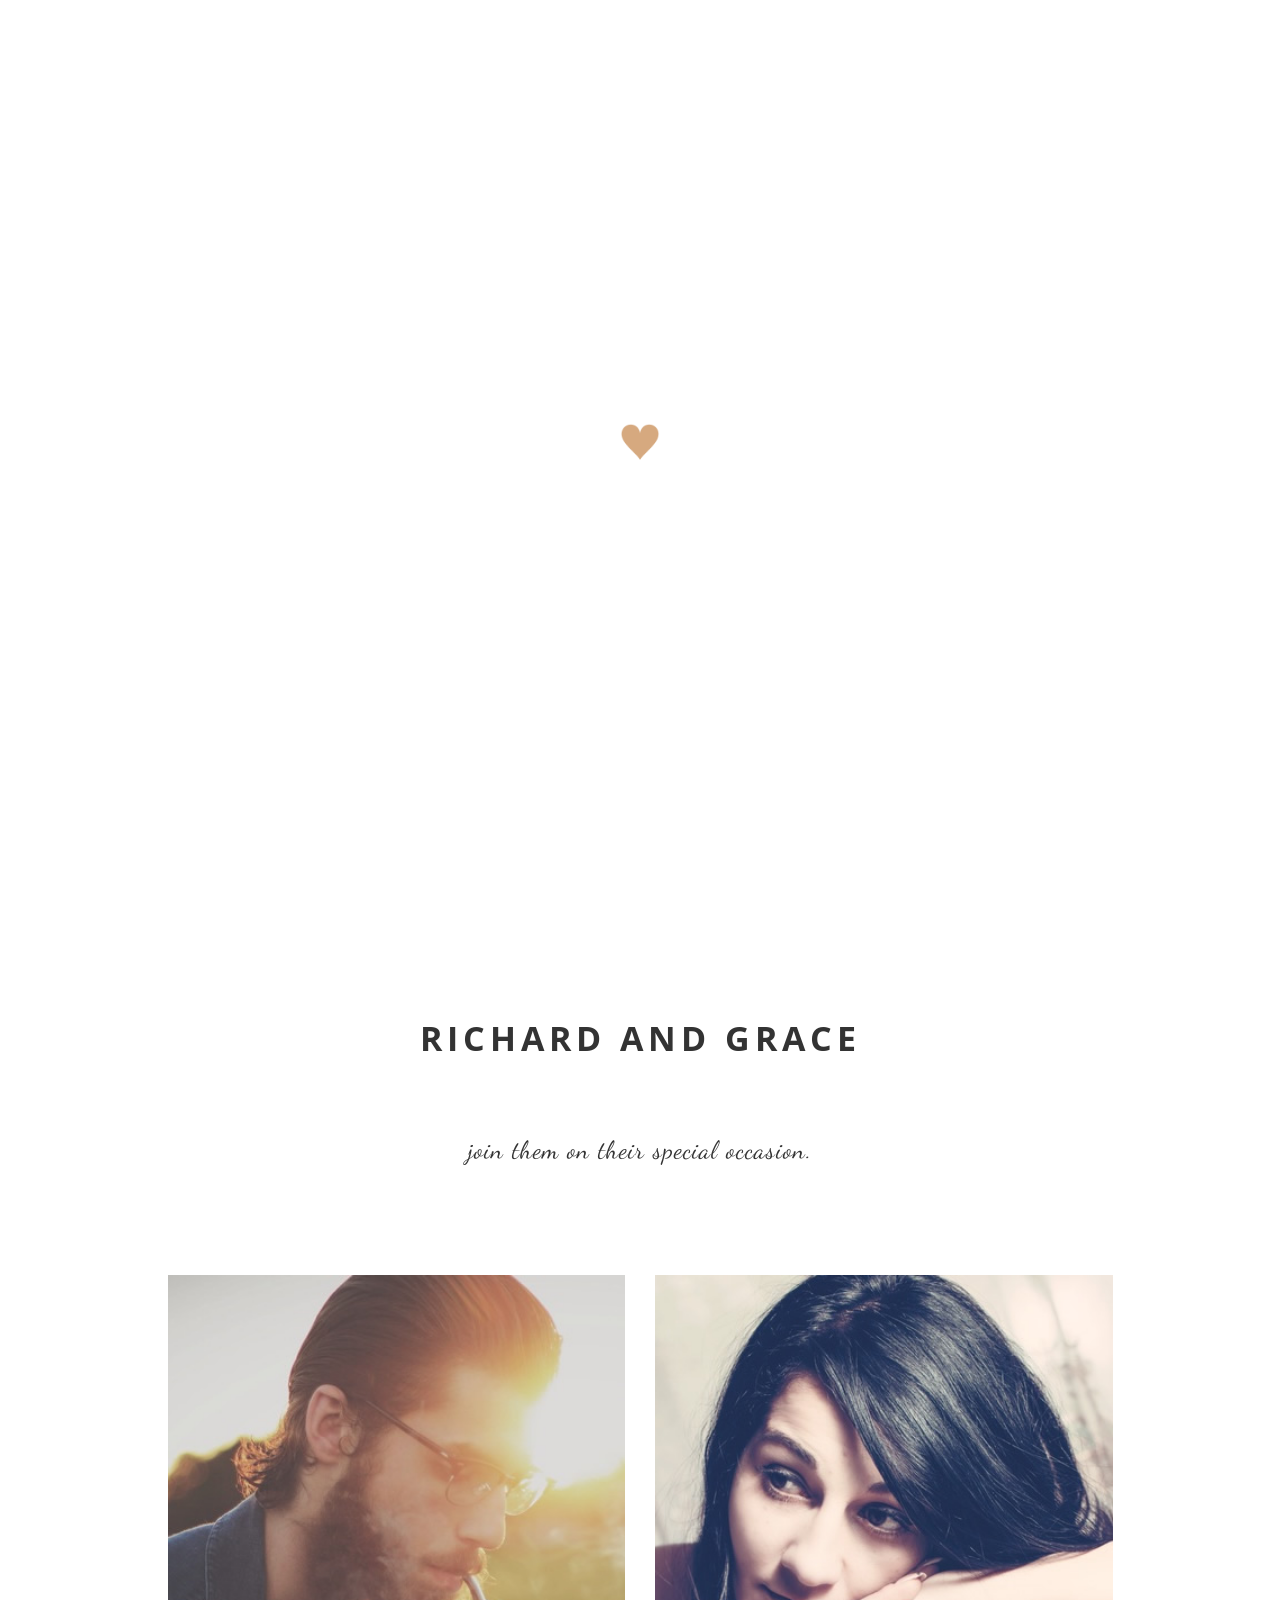
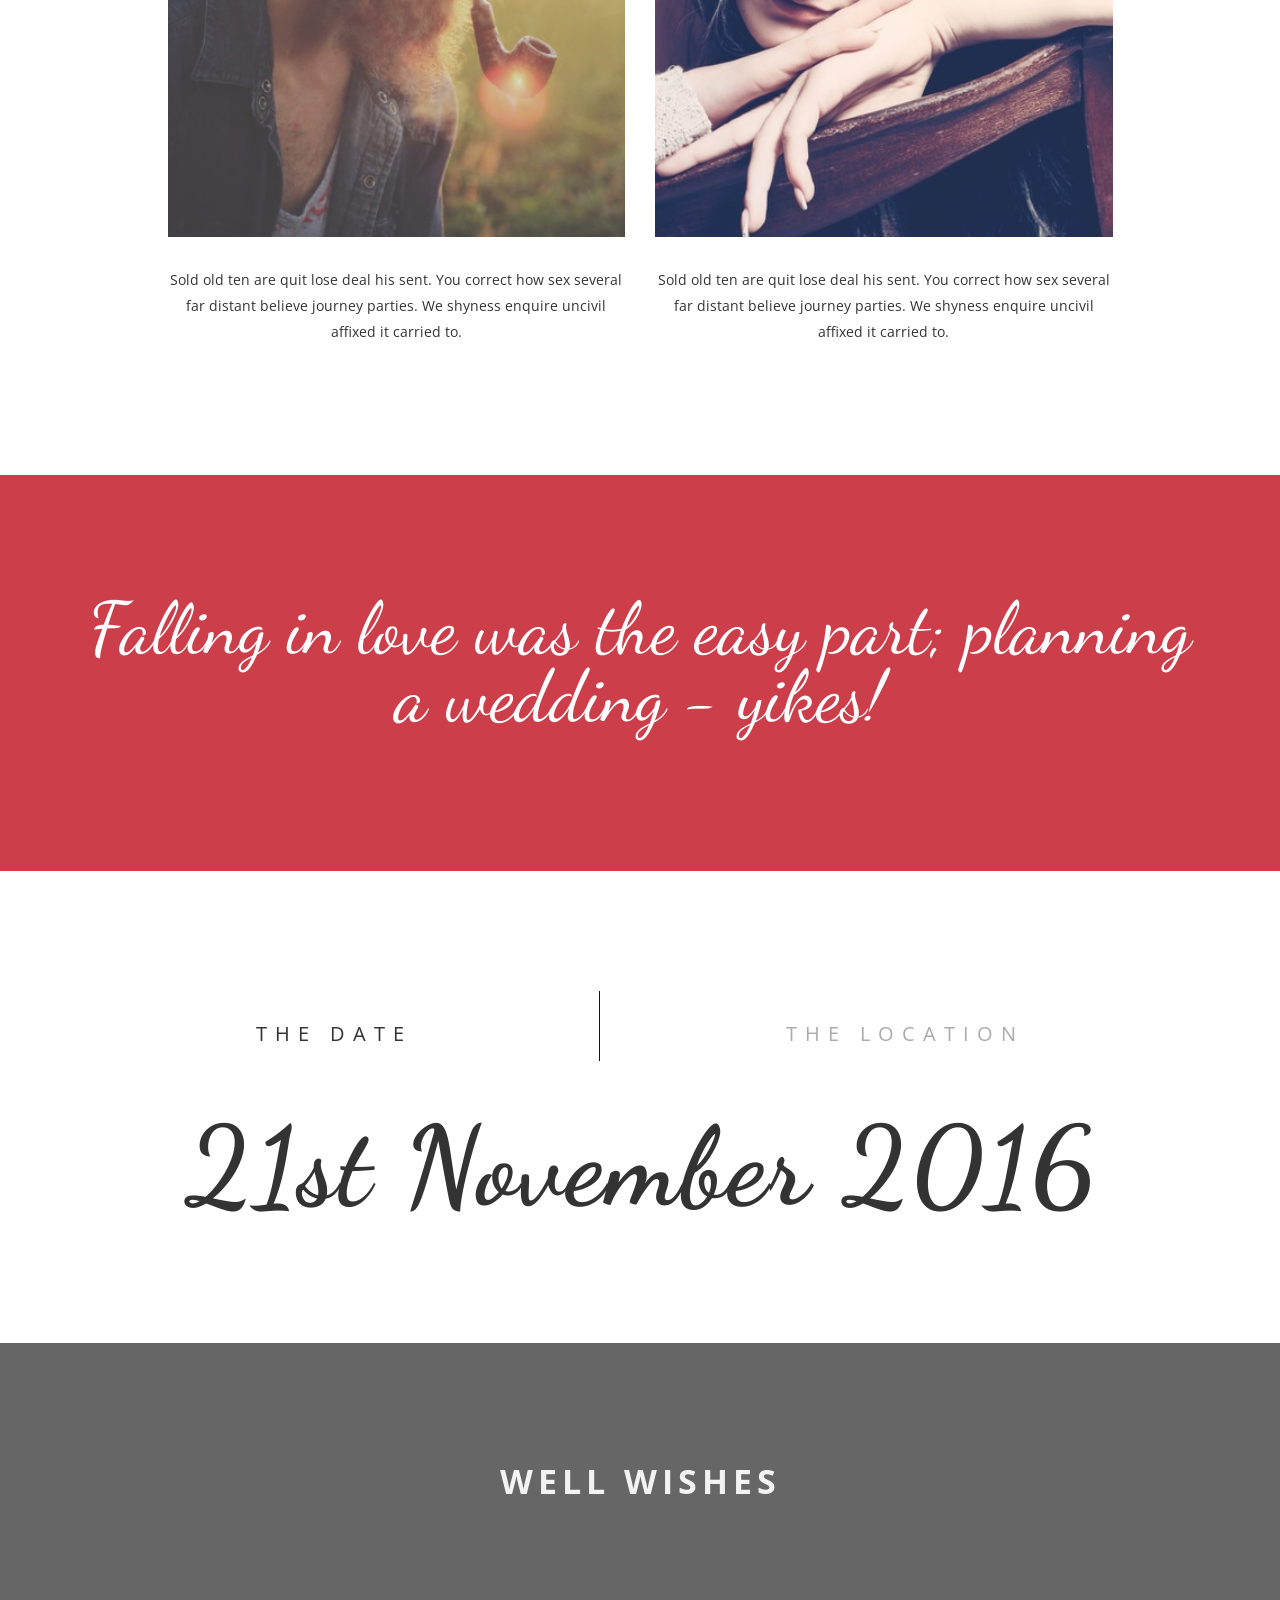
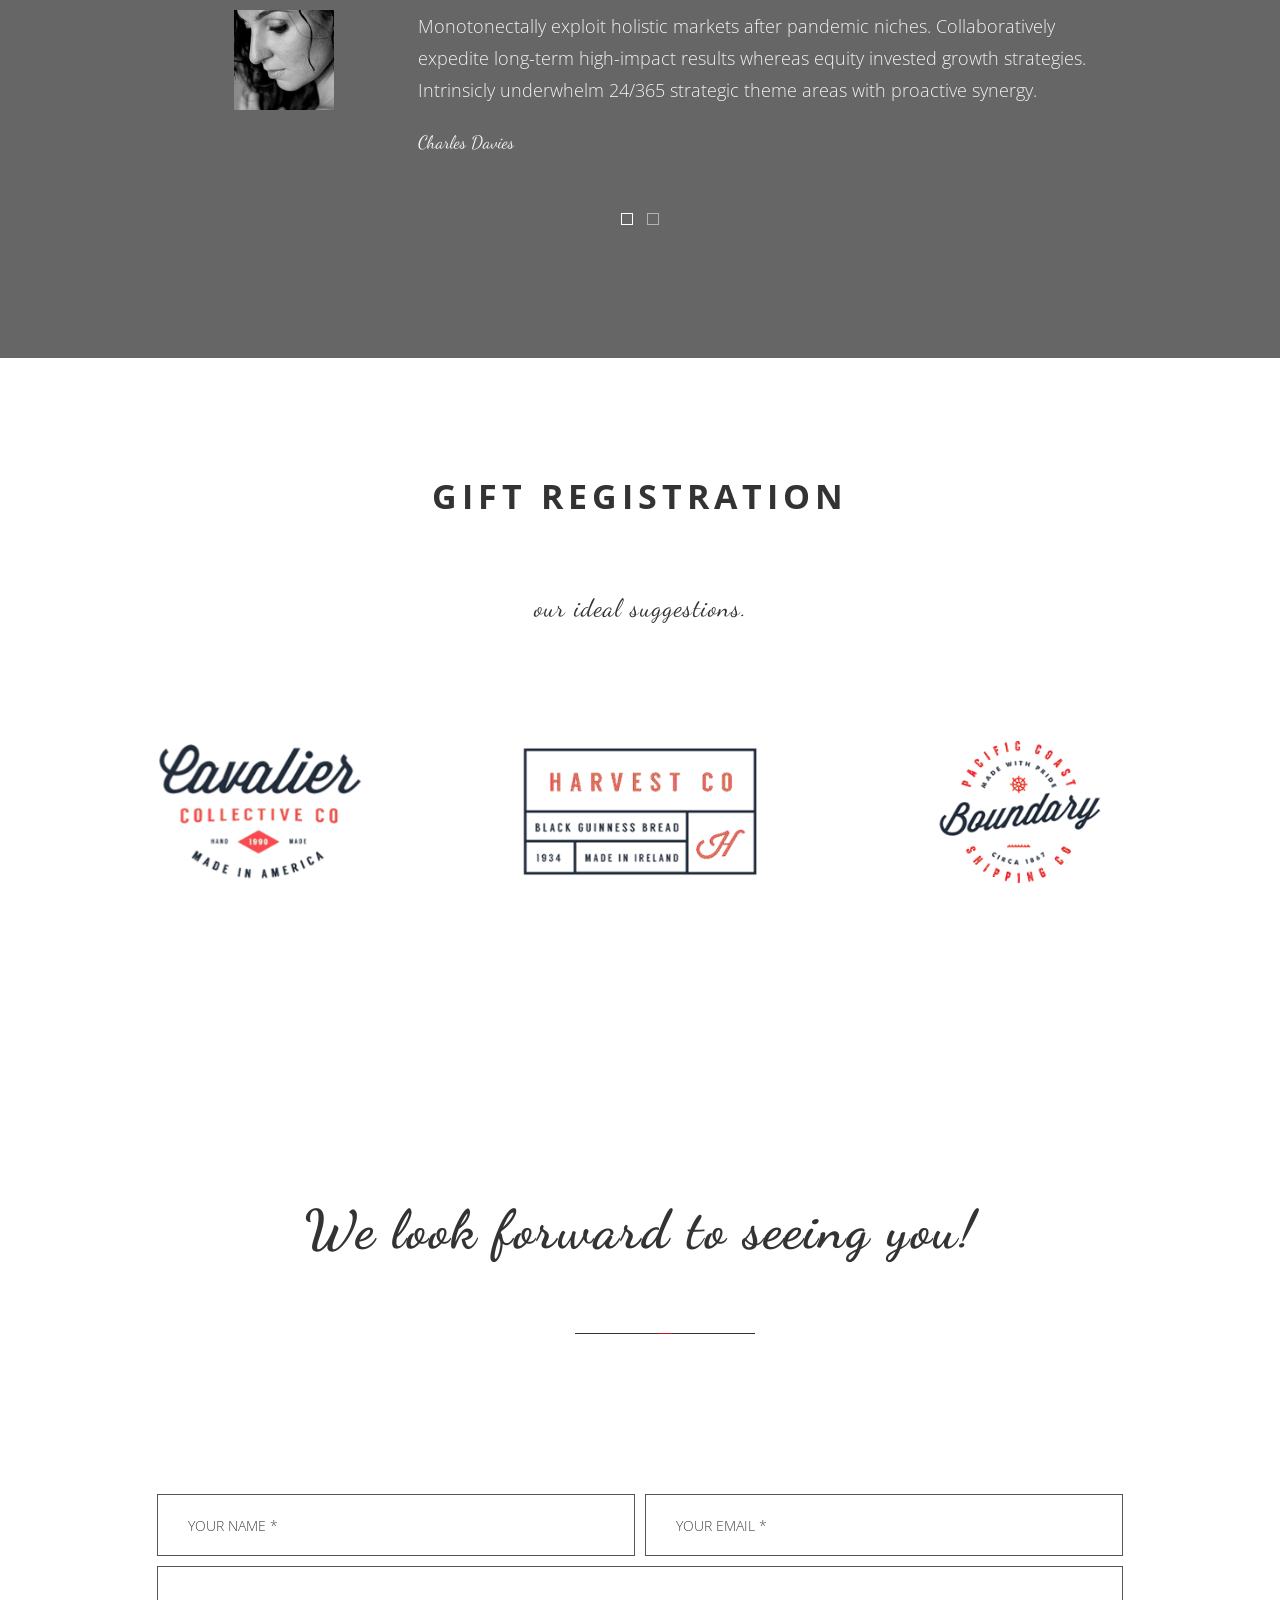
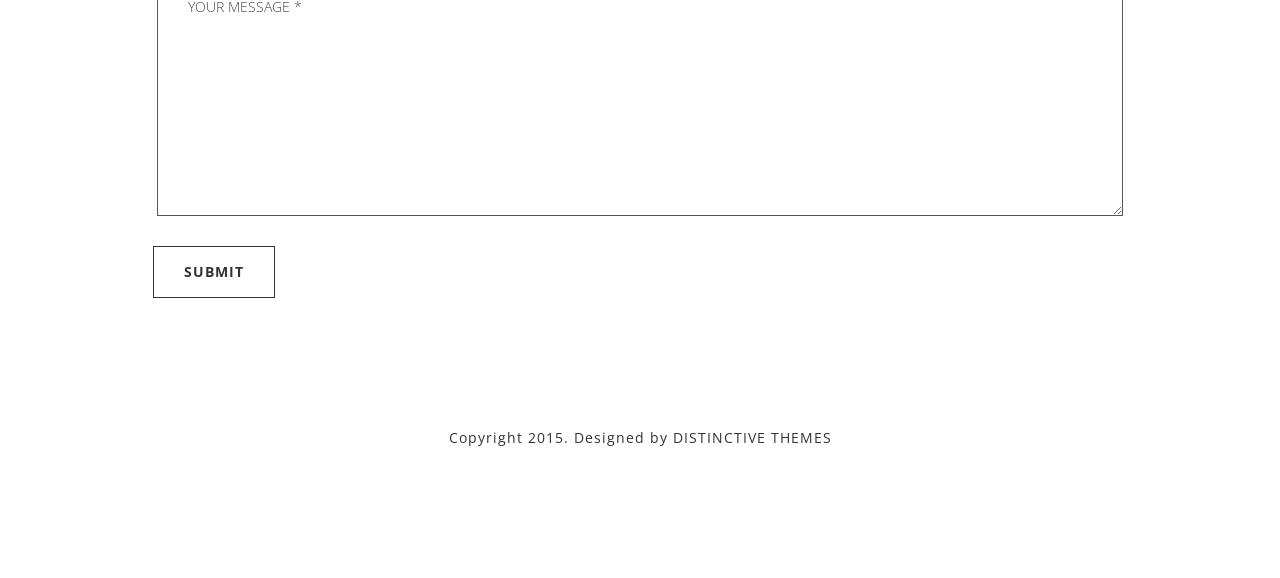
==== slider/index.html @ 3aa12c86 "Adding assets for first time." ====
<!DOCTYPE html>
<html lang="en">

<head>

    <meta charset="utf-8">
    <!--[if IE]><meta http-equiv='X-UA-Compatible' content='IE=edge,chrome=1'><![endif]-->
    <meta http-equiv="X-UA-Compatible" content="IE=edge" />
    <meta name="viewport" content="width=device-width, initial-scale=1">
    <meta name="description" content="">
    <meta name="author" content="">
    <link rel="shortcut icon" href="assets/img/ico/favicon.ico">
    <link rel="apple-touch-icon" sizes="144x144" href="assets/img/ico/apple-touch-icon-144x144.png">
    <link rel="apple-touch-icon" sizes="114x114" href="assets/img/ico/apple-touch-icon-114x114.png">
    <link rel="apple-touch-icon" sizes="72x72" href="assets/img/ico/apple-touch-icon-72x72.png">
    <link rel="apple-touch-icon" href="assets/img/ico/apple-touch-icon-57x57.png">

    <title>Confetti by Distinctive Themes</title>

    <!-- Bootstrap Core CSS -->
    <link href="assets/css/bootstrap.min.css" rel="stylesheet">
    <link href="assets/css/animate.css" rel="stylesheet">
    <link href="assets/css/plugins.css" rel="stylesheet">

    <!-- Custom CSS -->
    <link href="assets/css/style.css" rel="stylesheet">

    <!-- Custom Fonts -->
    <link href="assets/font-awesome-4.1.0/css/font-awesome.min.css" rel="stylesheet" type="text/css">
    <link href="assets/css/pe-icons.css" rel="stylesheet">

</head>

<body id="page-top" class="index">

    <div class="master-wrapper">

        <div class="preloader">
            <div class="preloader-img">
            	<span class="loading-animation animate-flicker"><img src="assets/img/loading.GIF" /></span>
            </div>
        </div>

        <!-- Navigation -->
        <nav class="navbar navbar-default navbar-fixed-top fadeInDown">
            <div class="container-fluid">
                <!-- Brand and toggle get grouped for better mobile display -->
                <div class="navbar-header page-scroll">
                    <button type="button" class="navbar-toggle" data-toggle="collapse" data-target="#main-navigation">
                        <span class="sr-only">Toggle navigation</span>
                        <span class="icon-bar"></span>
                        <span class="icon-bar"></span>
                        <span class="icon-bar"></span>
                    </button>
                </div>

                <!-- Collect the nav links, forms, and other content for toggling -->
                <div class="collapse navbar-collapse" id="main-navigation">
                    <ul class="nav navbar-nav text-center">
                        <li><a href="#welcome" class="page-scroll smoothie">Welcome</a></li>
                        <li><a href="#wedding-date" class="page-scroll smoothie">Date</a></li>
                        <li><a class="navbar-brand smoothie" href="index.html">Confetti</a></li>
                        <li><a href="#gifts" class="page-scroll smoothie">Gifts</a></li>
                        <li><a href="#rsvp" class="page-scroll smoothie">RSVP</a></li>
                    </ul>
                </div>
                <!-- /.navbar-collapse -->
            </div>
            <!-- /.container-fluid -->
        </nav>

        <div id="search-wrapper">
            <button type="button" class="close">×</button>
            <form>
                <input type="search" value="" placeholder="Enter Search Term" />
                <button type="submit" class="btn btn-primary">Search</button>
            </form>
        </div>

        <!-- Header -->
        <header id="headerwrap" class="backstretched fullheight">
            <canvas id="fettiwrap"></canvas>
            <div class="container vertical-center">
                <div class="intro-text vertical-center text-center smoothie">
                    
                    <div class="intro-heading wow fadeIn heading-font"><span class="secondary-font">Celebrating</span>Richard and Grace</div>
                </div>
            </div>
        </header>

        <section id="welcome">
            <div class="section-inner">

                <div class="container">
                    <div class="row">
                        <div class="col-lg-12 text-center mb100 wow fadeIn">                        
                            <h2 class="section-heading">Richard and Grace</h2>
                            <hr class="thin-hr">
                            <h3 class="section-subheading secondary-font">Join them on their special occasion.</h3>
                        </div>
                    </div>
                </div>

                <div class="container">
                    <div class="row">
                        <div class="col-md-5 col-md-offset-1 wow fadeIn">
                        	<img src="assets/img/him.jpg" class="img-responsive mb30">
                            <p class="text-center">Sold old ten are quit lose deal his sent. You correct how sex several far distant believe journey parties. We shyness enquire uncivil affixed it carried to. </p>
                        </div>

    					<div class="col-md-5 wow fadeIn">
    						<img src="assets/img/her.jpg" class="img-responsive mb30">
    					    <p class="text-center">Sold old ten are quit lose deal his sent. You correct how sex several far distant believe journey parties. We shyness enquire uncivil affixed it carried to. </p>
    					</div>
                    </div>
                </div>

            </div>
        </section>

     	<section class="light-wrapper light-opaqued parallax" data-parallax="scroll" data-image-src="assets/img/bg/bg8.jpg" data-speed="0.7">
            <div class="section-inner">
                <div class="wow fadeIn">
    				<div class="container text-center the-date">
    					<div class="row">
    						<div class="col-xs-12">
   				                 <p class="lead a-quote secondary-font">Falling in love was the easy part; planning a wedding - yikes!</p>
    				        </div>
    					</div>
    				</div>
    			</div>
            </div>
        </section>

     	<section id="wedding-date"class="light-wrapper">
            <div class="section-inner">
                <div class="wow fadeIn">
    				<div class="container text-center">
    					<div class="row">
    						<div class="col-xs-12" role="tabpanel">
                                <div class="row">
        				            <div class="col-xs-4 col-sm-12">
        				                <!-- Nav tabs -->
        				                <ul class="nav nav-justified icon-tabs" id="nav-tabs" role="tablist">
        				                    <li role="presentation" class="active">
        				                        <a href="#when" aria-controls="daksh" role="tab" data-toggle="tab">
                                                   <span class="tabtitle heading-font">The Date</span>
        				                        </a>
        				                    </li>
                                            <li role="presentation">
                                                <a href="#where" aria-controls="dustin" role="tab" data-toggle="tab">
                                                    <span class="tabtitle heading-font">The Location</span>
                                                </a>
                                            </li>
        				                </ul>
        				            </div>
        				            <div class="col-xs-8 col-sm-12 mt60">
        				                <!-- Tab panes -->
        				                <div class="tab-content" id="tabs-collapse">      				                    
        				                    <div role="tabpanel" class="tab-pane fade in active" id="when">
        				                        <div class="tab-inner">
        				                            <p class="lead secondary-font">21st November 2016</p>   
        				                        </div>
        				                    </div>
                                            <div role="tabpanel" class="tab-pane fade" id="where">
                                                <div class="tab-inner">        
                                                    <div class="row">
                                                        <div class="col-sm-5 col-sm-offset-1 text-left">           
                                                            <p class="lead">St Pancras Grand</p>
                                                            <p>Upper Concourse</p>
                                                            <p>Euston Road</p>
                                                            <p>North London</p>
                                                            <p>N1C 4QL</p>
                                                        </div>     
                                                        <div class="col-sm-5">
                                                            <div id="mapwrapper">
                                                                <iframe src="https://www.google.com/maps/embed?pb=!1m18!1m12!1m3!1d7191.755630300832!2d-74.22091615985241!3d40.723282731888744!2m3!1f0!2f0!3f0!3m2!1i1024!2i768!4f13.1!3m3!1m2!1s0x89c24fa5d33f083b%3A0xc80b8f06e177fe62!2sNew+York%2C+NY%2C+USA!5e0!3m2!1sen!2suk!4v1447089785805" width="463" height="220" frameborder="0" style="border:0" allowfullscreen></iframe>                                                        
                                                            </div>    
                                                        </div>   
                                                    </div>      
                                                </div>
                                            </div>
        				                </div>
        				            </div>   
                                </div>     
    				        </div>
    					</div>
    				</div>
    			</div>
            </div>
        </section>

        <section class="dark-wrapper opaqued parallax" data-parallax="scroll" data-image-src="assets/img/bg/bg5.jpg" data-speed="0.7">
            <div class="section-inner">
                <div class="container">
                    <div class="row">
                        <div class="col-lg-12 text-center mb100 wow fadeIn">
                            <h2 class="section-heading">Well Wishes</h2>
                        </div>
                    </div>
                </div>
                <div class="container">
                    <div class="row">
                        <div class="col-xs-12">
                            <ul class="owl-carousel-paged testimonial-owl wow fadeIn list-unstyled" data-items="1" data-items-desktop="[1200,1]" data-items-desktop-small="[980,1]" data-items-tablet="[768,1]" data-items-mobile="[479,1]">
                                <li>
                                    <div class="row">
                                        <div class="col-xs-10 col-xs-offset-1 item-caption">
                                            <div class="row">
                                                <div class="col-xs-3">
                                                    <div>
                                                        <img src="assets/img/team/small2.jpg" class="img-responsive testimonial-author" alt="">
                                                    </div>
                                                </div>
                                                <div class="col-xs-9">
                                                    <p class="lead">Monotonectally exploit holistic markets after pandemic niches. Collaboratively expedite long-term high-impact results whereas equity invested growth strategies. Intrinsicly underwhelm 24/365 strategic theme areas with proactive synergy. </p>
                                                    <p class="lead secondary-font">Charles Davies</p>
                                                </div>
                                            </div>
                                        </div>
                                    </div>
                                </li>
                                <li>
                                    <div class="row">
                                        <div class="col-xs-10 col-xs-offset-1 item-caption">
                                            <div class="row">
                                                <div class="col-xs-3">
                                                    <div>
                                                        <img src="assets/img/team/small1.jpg" class="img-responsive testimonial-author" alt="">
                                                    </div>
                                                </div>
                                                <div class="col-xs-9">
                                                    <p class="lead">Monotonectally exploit holistic markets after pandemic niches. Collaboratively expedite long-term high-impact results whereas equity invested growth strategies. Intrinsicly underwhelm 24/365 strategic theme areas with proactive synergy. </p>
                                                    <p class="lead secondary-font">Charles Davies</p>
                                                </div>
                                            </div>
                                        </div>
                                    </div>
                                </li>
                            </ul>
                        </div>
                    </div>
                </div>
            </div>
        </section>

        <section id="gifts">
            <div class="section-inner">

                <div class="container">
                    <div class="row">
                        <div class="col-lg-12 text-center mb100 wow fadeIn">                        
                            <h2 class="section-heading">Gift Registration</h2>
                            <hr class="thin-hr">
                            <h3 class="section-subheading secondary-font">Our ideal suggestions.</h3>
                        </div>
                    </div>
                </div>

                <div class="container">
                    <div class="row">
                        <div class="col-xs-12">
                            <ul class="owl-carousel-paged testimonial-owl wow fadeIn list-unstyled" data-items="3" data-items-desktop="[1200,3]" data-items-desktop-small="[980,3]" data-items-tablet="[768,3]" data-items-mobile="[479,2]">
                                <li>
                                    <img src="assets/img/logo/logo1.png" class="img-responsive" alt="">
                                </li>
                                <li>
                                    <img src="assets/img/logo/logo2.png" class="img-responsive" alt="">
                                </li>
                                <li>
                                    <img src="assets/img/logo/logo3.png" class="img-responsive" alt="">
                                </li>
                                <li>
                                    <img src="assets/img/logo/logo4.png" class="img-responsive" alt="">
                                </li>
                                <li>
                                    <img src="assets/img/logo/logo5.png" class="img-responsive" alt="">
                                </li>
                                <li>
                                    <img src="assets/img/logo/logo6.png" class="img-responsive" alt="">
                                </li>
                            </ul>
                        </div>
                    </div>
                </div>

            </div>
        </section>

        <section class="instafeed-wrapper dark-wrapper">
        	<div id="instafeed"></div>
        	<div class="instafeed-overlay">
	        	<div class="vertical-center">
	        		<p class="lead secondary-font">Share the memories</p>
	        	</div>
        	</div>
        </section>

        <footer id="rsvp" class="white-wrapper">
            <div class="container">
                <div class="row">
                    <div class="col-md-12 text-center">
                        <h4 class="footer-goodbye">We look forward to seeing you!</h4>
                    </div>

                    <hr class="col-sm-12 thin-hr" />

                    <div class="col-sm-10 col-sm-offset-1 section-inner">

                    <div id="message"></div>
                        <form method="post" action="sendemail.php" id="contactform" class="main-contact-form wow fadeIn" data-wow-delay="0.2s">
                            <input type="text" class="form-control col-md-6" name="name" placeholder="Your Name *" id="name" required data-validation-required-message="Please enter your name." />
                            <input type="text" class="form-control col-md-6" name="email" placeholder="Your Email *" id="email" required data-validation-required-message="Please enter your email address." />
                            <textarea name="comments" class="form-control" id="comments" placeholder="Your Message *" required data-validation-required-message="Please enter a message."></textarea>
                            <input class="btn btn-primary mt30" type="submit" name="submit" value="Submit" />
                        </form>
                    </div>

                    <div class="col-md-12 text-center wow fadeIn">
                        <span class="copyright">Copyright 2015. Designed by DISTINCTIVE THEMES</span>
                    </div>
                </div>
            </div>
        </footer>

    </div>

    <script src="assets/js/jquery.js"></script>
    <script src="assets/js/bootstrap.min.js"></script>
    <script src="assets/js/plugins.js"></script>
    <script type="text/javascript" src="http://maps.google.com/maps/api/js?sensor=false"></script>
    <script src="assets/js/init.js"></script>

    <!-- HTML5 Shim and Respond.js IE8 support of HTML5 elements and media queries -->
    <!-- WARNING: Respond.js doesn't work if you view the page via file:// -->
    <!--[if lt IE 9]>
        <script src="https://oss.maxcdn.com/libs/html5shiv/3.7.0/html5shiv.js"></script>
        <script src="https://oss.maxcdn.com/libs/respond.js/1.4.2/respond.min.js"></script>
    <![endif]-->
    
    <script type="text/javascript">
    $(document).ready(function(){
       'use strict';
        jQuery('#headerwrap').backstretch([
          "assets/img/bg/bg1.jpg",
          "assets/img/bg/bg2.jpg",
          "assets/img/bg/bg3.jpg"
        ], {duration: 8000, fade: 500});
    });
    </script>

</body>

</html>
---- slider/assets/css/plugins.css ----
/*-----------------------------------------------------------------------------------*/
/*  OWL CAROUSEL
/*-----------------------------------------------------------------------------------*/
/* 
 * 	Core Owl Carousel CSS File
 *	v1.3.3
 */
/* clearfix */
.owl-carousel .owl-wrapper:after {
	content:".";
	display:block;
	clear:both;
	visibility:hidden;
	line-height:0;
	height:0
}

/* display none until init */
.owl-carousel {
	display:none;
	position:relative;
	width:100%;
	-ms-touch-action:pan-y;
	padding:0
}

.owl-carousel .owl-wrapper {
	display:none;
	position:relative;
	-webkit-transform:translate3d(0px,0px,0px)
}

.owl-carousel .owl-wrapper-outer {
	overflow:hidden;
	position:relative;
	width:100%
}

.owl-carousel .owl-wrapper-outer.autoHeight {
	-webkit-transition:height 500ms ease-in-out;
	-moz-transition:height 500ms ease-in-out;
	-ms-transition:height 500ms ease-in-out;
	-o-transition:height 500ms ease-in-out;
	transition:height 500ms ease-in-out
}

.owl-carousel .owl-item {
	float:left;
	padding:0 15px
}

.owl-controls .owl-page,.owl-controls .owl-buttons div {
	cursor:pointer
}

.owl-controls {
	-webkit-user-select:none;
	-khtml-user-select:none;
	-moz-user-select:none;
	-ms-user-select:none;
	user-select:none;
	-webkit-tap-highlight-color:rgba(0,0,0,0)
}


/* fix */
.owl-carousel .owl-wrapper,.owl-carousel .owl-item {
	-webkit-backface-visibility:hidden;
	-moz-backface-visibility:hidden;
	-ms-backface-visibility:hidden;
	-webkit-transform:translate3d(0,0,0);
	-moz-transform:translate3d(0,0,0);
	-ms-transform:translate3d(0,0,0)
}

/*
* 	Owl Carousel Owl Demo Theme 
*	v1.3.3
*/
.owl-theme .owl-controls {
	margin-top:30px;
	text-align:center
}

/* Styling Next and Prev buttons */
.owl-theme .owl-controls .owl-buttons div {
	color:#333;
	display:inline-block;
	zoom:1;
	margin:5px;
	padding:0 10px;
	font-size:80px;
	-webkit-border-radius:30px;
	-moz-border-radius:30px;
	border-radius:0;
	background:transparent;
	width:30px;
	-webkit-transition:all .5s ease-in-out;
	-moz-transition:all .5s ease-in-out;
	-o-transition:all .5s ease-in-out;
	-ms-transition:all .5s ease-in-out;
	transition:all .5s ease-in-out
}

.owl-theme .owl-controls.clickable .owl-buttons div:hover {
	text-decoration:none;
	color:#333;
	background:transparent;
	-webkit-transition:all .5s ease-in-out;
	-moz-transition:all .5s ease-in-out;
	-o-transition:all .5s ease-in-out;
	-ms-transition:all .5s ease-in-out;
	transition:all .5s ease-in-out
}

/* Styling Pagination*/
.owl-theme .owl-controls .owl-page {
	display:inline-block;
	zoom:1;
	*display:inline
/*IE7 life-saver */
}

.owl-theme .owl-controls .owl-page span {
	display:block;
	width:12px;
	height:12px;
	margin:5px 7px;
	filter:Alpha(Opacity=50);
/*IE7 fix*/
	opacity:.5;
	-webkit-border-radius:0;
	-moz-border-radius:0;
	border-radius:0;
	background:transparent;
	border:1px solid #fff
}

.owl-theme .owl-controls .owl-page.active span,.owl-theme .owl-controls.clickable .owl-page:hover span {
	filter:Alpha(Opacity=100);
/*IE7 fix*/
	opacity:1
}

/* If PaginationNumbers is true */
.owl-theme .owl-controls .owl-page span.owl-numbers {
	height:auto;
	width:auto;
	color:#FFF;
	padding:2px 10px;
	font-size:12px;
	-webkit-border-radius:30px;
	-moz-border-radius:30px;
	border-radius:30px
}

/* preloading images */
.owl-item.loading {
	min-height:150px;
	background:url(AjaxLoader.gif) no-repeat center center
}

.owl-theme .owl-controls .owl-buttons div {
	position:absolute
}

.owl-theme .owl-controls .owl-buttons .owl-prev {
	left:-45px;
	top:50%;
	margin-top:-70px
}

.owl-theme .owl-controls .owl-buttons .owl-next {
	right:-40px;
	top:50%;
	margin-top:-70px
}

.owl-carousel .owl-item:hover, .owl-carousel .portfolio-item a:hover { 
	cursor: url(../img/drag.png), auto;
} 

#single-slider .owl-controls {
  position: absolute;
  margin: 0 auto;
  width: 100%;
  bottom: 10px;
}

/*-----------------------------------------------------------------------------------*/
/*  MAGNIFIC POPUP
/*-----------------------------------------------------------------------------------*/
.mfp-bg {
	top:0;
	left:0;
	width:100%;
	height:100%;
	z-index:1042;
	overflow:hidden;
	position:fixed;
	background:#000;
	opacity:.9;
	filter:alpha(opacity=90)
}

.mfp-wrap {
	top:0;
	left:0;
	width:100%;
	height:100%;
	z-index:1043;
	position:fixed;
	outline:none!important;
	-webkit-backface-visibility:hidden
}

.mfp-container {
	text-align:center;
	position:absolute;
	width:100%;
	height:100%;
	left:0;
	top:0;
	padding:0 8px;
	-webkit-box-sizing:border-box;
	-moz-box-sizing:border-box;
	box-sizing:border-box
}

.mfp-container:before {
	content:'';
	display:inline-block;
	height:100%;
	vertical-align:middle
}

.mfp-align-top .mfp-container:before {
	display:none
}

.mfp-content {
	position:relative;
	display:inline-block;
	vertical-align:middle;
	margin:0 auto;
	text-align:left;
	z-index:1045
}

.mfp-inline-holder .mfp-content,.mfp-ajax-holder .mfp-content {
	width:100%;
	cursor:auto
}

.mfp-ajax-cur {
	cursor:progress
}

.mfp-zoom-out-cur,.mfp-zoom-out-cur .mfp-image-holder .mfp-close {
	cursor:-moz-zoom-out;
	cursor:-webkit-zoom-out;
	cursor:zoom-out
}

.mfp-zoom {
	cursor:pointer;
	cursor:-webkit-zoom-in;
	cursor:-moz-zoom-in;
	cursor:zoom-in
}

.mfp-auto-cursor .mfp-content {
	cursor:auto
}

.mfp-close,.mfp-arrow,.mfp-preloader,.mfp-counter {
	-webkit-user-select:none;
	-moz-user-select:none;
	user-select:none
}

.mfp-loading.mfp-figure {
	display:none
}

.mfp-hide {
	display:none!important
}

.mfp-preloader {
	color:#ccc;
	position:absolute;
	top:50%;
	width:auto;
	text-align:center;
	margin-top:-.8em;
	left:8px;
	right:8px;
	z-index:1044
}

.mfp-preloader a {
	color:#ccc
}

.mfp-preloader a:hover {
	color:#fff
}

.mfp-s-ready .mfp-preloader {
	display:none
}

.mfp-s-error .mfp-content {
	display:none
}

button.mfp-close,button.mfp-arrow {
	overflow:visible;
	cursor:pointer;
	background:transparent;
	border:0;
	-webkit-appearance:none;
	display:block;
	outline:none;
	padding:0;
	z-index:1046;
	-webkit-box-shadow:none;
	box-shadow:none
}

button::-moz-focus-inner {
	padding:0;
	border:0
}

.mfp-close {
	width:44px;
	height:44px;
	line-height:44px;
	position:absolute;
	right:0;
	top:0;
	text-decoration:none;
	text-align:center;
	opacity:.65;
	filter:alpha(opacity=65);
	padding:0 0 18px 10px;
	color:#fff;
	font-style:normal;
	font-size:28px;
	font-family:Arial,Baskerville,monospace
}

.mfp-close:hover,.mfp-close:focus {
	opacity:1;
	filter:alpha(opacity=100)
}

.mfp-close:active {
	top:1px
}

.mfp-close-btn-in .mfp-close {
	color:#333
}

.mfp-image-holder .mfp-close,.mfp-iframe-holder .mfp-close {
	color:#333;
	right:-6px;
	text-align:right;
	padding-right:6px;
	width:100%
}

.mfp-counter {
	position:absolute;
	top:0;
	right:0;
	color:#ccc;
	font-size:12px;
	line-height:18px
}

.mfp-arrow {
	position:absolute;
	opacity:.65;
	filter:alpha(opacity=65);
	margin:0;
	top:50%;
	margin-top:-55px;
	padding:0;
	width:90px;
	height:110px;
	-webkit-tap-highlight-color:rgba(0,0,0,0)
}

.mfp-arrow:active {
	margin-top:-54px
}

.mfp-arrow:hover,.mfp-arrow:focus {
	opacity:1;
	filter:alpha(opacity=100)
}

.mfp-arrow:before,.mfp-arrow:after,.mfp-arrow .mfp-b,.mfp-arrow .mfp-a {
	content:'';
	display:block;
	width:0;
	height:0;
	position:absolute;
	left:0;
	top:0;
	margin-top:35px;
	margin-left:35px;
	border:medium inset transparent
}

.mfp-arrow:after,.mfp-arrow .mfp-a {
	border-top-width:13px;
	border-bottom-width:13px;
	top:8px
}

.mfp-arrow:before,.mfp-arrow .mfp-b {
	border-top-width:21px;
	border-bottom-width:21px;
	opacity:.7
}

.mfp-arrow-left {
	left:0
}

.mfp-arrow-left:after,.mfp-arrow-left .mfp-a {
	border-right:17px solid #fff;
	margin-left:31px
}

.mfp-arrow-left:before,.mfp-arrow-left .mfp-b {
	margin-left:25px;
	border-right:27px solid #3f3f3f
}

.mfp-arrow-right {
	right:0
}

.mfp-arrow-right:after,.mfp-arrow-right .mfp-a {
	border-left:17px solid #fff;
	margin-left:39px
}

.mfp-arrow-right:before,.mfp-arrow-right .mfp-b {
	border-left:27px solid #3f3f3f
}

.mfp-iframe-holder {
	padding-top:40px;
	padding-bottom:40px
}

.mfp-iframe-holder .mfp-content {
	line-height:0;
	width:100%;
	max-width:900px
}

.mfp-iframe-holder .mfp-close {
	top:-40px
}

.mfp-iframe-scaler {
	width:100%;
	height:0;
	overflow:hidden;
	padding-top:56.25%
}

.mfp-iframe-scaler iframe {
	position:absolute;
	display:block;
	top:0;
	left:0;
	width:100%;
	height:100%;
	box-shadow:0 0 8px rgba(0,0,0,0.6);
	background:#000
}

/* Main image in popup */
img.mfp-img {
	width:auto;
	max-width:100%;
	height:auto;
	display:block;
	line-height:0;
	-webkit-box-sizing:border-box;
	-moz-box-sizing:border-box;
	box-sizing:border-box;
	padding:40px 0;
	margin:0 auto
}

/* The shadow behind the image */
.mfp-figure {
	line-height:0
}

.mfp-figure:after {
	content:'';
	position:absolute;
	left:0;
	top:40px;
	bottom:40px;
	display:block;
	right:0;
	width:auto;
	height:auto;
	z-index:-1;
	box-shadow:0 0 8px rgba(0,0,0,0.6);
	background:#444
}

.mfp-figure small {
	color:#bdbdbd;
	display:block;
	font-size:12px;
	line-height:14px
}

.mfp-figure figure {
	margin:0
}

.mfp-bottom-bar {
	margin-top:-36px;
	position:absolute;
	top:100%;
	left:0;
	width:100%;
	cursor:auto;
}

.mfp-title {
	text-align:left;
	line-height:18px;
	color:#f3f3f3;
	word-wrap:break-word;
	padding-right:36px
}

.mfp-image-holder .mfp-content {
	max-width:100%
}

.mfp-gallery .mfp-image-holder .mfp-figure {
	cursor:pointer
}

.mfp-ie7 .mfp-img {
	padding:0
}

.mfp-ie7 .mfp-bottom-bar {
	width:600px;
	left:50%;
	margin-left:-300px;
	margin-top:5px;
	padding-bottom:5px
}

.mfp-ie7 .mfp-container {
	padding:0
}

.mfp-ie7 .mfp-content {
	padding-top:44px
}

.mfp-ie7 .mfp-close {
	top:0;
	right:0;
	padding-top:0
}

@media all and (max-width: 900px) {
.mfp-arrow {
	-webkit-transform:scale(0.75);
	transform:scale(0.75)
}

.mfp-arrow-left {
	-webkit-transform-origin:0;
	transform-origin:0
}

.mfp-arrow-right {
	-webkit-transform-origin:100%;
	transform-origin:100%
}

.mfp-container {
	padding-left:6px;
	padding-right:6px
}
}

@media screen and (max-width: 800px) and (orientation: landscape),screen and (max-height: 300px) {
.mfp-img-mobile .mfp-image-holder {
	padding-left:0;
	padding-right:0
}

.mfp-img-mobile img.mfp-img {
	padding:0
}

.mfp-img-mobile .mfp-figure:after {
	top:0;
	bottom:0
}

.mfp-img-mobile .mfp-figure small {
	display:inline;
	margin-left:5px
}

.mfp-img-mobile .mfp-bottom-bar {
	background:rgba(0,0,0,0.6);
	bottom:0;
	margin:0;
	top:auto;
	padding:3px 5px;
	position:fixed;
	-webkit-box-sizing:border-box;
	-moz-box-sizing:border-box;
	box-sizing:border-box
}

.mfp-img-mobile .mfp-bottom-bar:empty {
	padding:0
}

.mfp-img-mobile .mfp-counter {
	right:5px;
	top:3px
}

.mfp-img-mobile .mfp-close {
	top:0;
	right:0;
	width:35px;
	height:35px;
	line-height:35px;
	background:rgba(0,0,0,0.6);
	position:fixed;
	text-align:center;
	padding:0
}
}

/*-----------------------------------------------------------------------------------*/
/*  TOUCH CAROUSEL
/*-----------------------------------------------------------------------------------*/
.touch-carousel {
	position:relative;
	overflow:hidden;
	width:100%;
	-webkit-transform:translate3d(0,0,0) scale3d(1,1,1);
	-webkit-backface-visibility:hidden;
	-webkit-transform-style:preserve-3d;
	-webkit-tap-highlight-color:rgba(0,0,0,0);
	-webkit-touch-callout:none;
	-webkit-user-select:none;
	-moz-user-select:none;
	-ms-user-select:none;
	user-select:none
}

.touch-carousel .carousel-control {
	display:none!important
}

.touch-carousel .carousel-indicators {
	bottom:10px
}

.touch-carousel .carousel-indicators li {
	width:16px;
	height:16px;
	margin:1px 5px
}

.touch-carousel .carousel-indicators li.active {
	margin:0 5px;
	width:18px;
	height:18px
}

.touch-carousel .carousel-inner {
	overflow:hidden;
	-webkit-transform:translate3d(0%,0,0) scale3d(1,1,1);
	-moz-transform:translate3d(0%,0,0) scale3d(1,1,1);
	-ms-transform:translate3d(0%,0,0) scale3d(1,1,1);
	transform:translate3d(0%,0,0) scale3d(1,1,1);
	-webkit-backface-visibility:hidden;
	-webkit-transform-style:preserve-3d;
	-webkit-tap-highlight-color:rgba(0,0,0,0);
	-webkit-touch-callout:none;
	-webkit-user-select:none;
	-moz-user-select:none;
	-ms-user-select:none;
	user-select:none
}

.touch-carousel .carousel-inner>.item {
	position:relative;
	float:left;
	display:block;
	-webkit-transition:none;
	-moz-transition:none;
	transition:none;
	-webkit-backface-visibility:hidden;
	-webkit-transform-style:preserve-3d
}

.touch-carousel .carousel-inner>.item * {
	-webkit-transition:none;
	-moz-transition:none;
	transition:none
}

.touch-carousel .carousel-inner.animate {
	-webkit-transition:all .3s linear;
	-moz-transition:all .3s linear;
	transition:all .3s linear
}

/*-----------------------------------------------------------------------------------*/
/* YTPLAYER
/*-----------------------------------------------------------------------------------*/
.mb_YTPlayer :focus {
  outline: 0;
}

.mb_YTPlayer{
  display:block;
  transform:translateZ(0);
  transform-style: preserve-3d;
  perspective: 1000;
  backface-visibility: hidden;
  transform:translate3d(0,0,0);
  animation-timing-function: linear;
  box-sizing: border-box;
}

.mb_YTPlayer.fullscreen{
  display:block!important;
  position: fixed!important;
  width: 100%!important;
  height: 100%!important;
  top: 0!important;
  left: 0!important;
  margin: 0!important;
  border: none !important;
}

.mb_YTPlayer.fullscreen .mbYTP_wrapper{
  opacity:1 !important;
}

.mbYTP_wrapper iframe {
  max-width: 4000px !important;
}

.inline_YTPlayer{
  margin-bottom: 20px;
  vertical-align:top;
  position:relative;
  left:0;
  overflow: hidden;
  border-radius: 4px;
  -moz-box-shadow: 0 0 5px rgba(0,0,0,.7);
  -webkit-box-shadow: 0 0 5px rgba(0,0,0,.7);
  box-shadow: 0 0 5px rgba(0,0,0,.7);
  background: rgba(0,0,0,.5);
}

.inline_YTPlayer img{
  border: none!important;
  -moz-transform: none!important;
  -webkit-transform: none!important;
  -o-transform: none!important;
  transform: none!important;
  margin:0!important;
  padding:0!important
}

/*CONTROL BAR*/

.mb_YTPBar .ytpicon{
  font-size: 20px;
  font-family: 'ytpregular';
}

.mb_YTPBar .mb_YTPUrl.ytpicon{
  font-size: 30px;
}


.mb_YTPBar{

  transition: opacity 1s;
  -moz-transition: opacity 1s;
  -webkit-transition: opacity 1s;
  -o-transition: opacity 1s;

  display:block;
  width:100%;
  height:10px;
  padding:5px;
  background:#333;
  position:fixed;
  bottom:0;
  left:0;
  -moz-box-sizing:padding-box;
  -webkit-box-sizing:border-box;
  text-align:left;
  z-index: 1000;
  font: 14px/16px sans-serif;
  color:white;
  opacity:.1;
}

.mb_YTPBar.visible, .mb_YTPBar:hover{
  opacity:1;
}


.mb_YTPBar .buttonBar{

  transition: all 1s;
  -moz-transition: all 1s;
  -webkit-transition: all 1s;
  -o-transition: all 1s;

  background:transparent;
  font:12px/14px Calibri;
  position:absolute;
  top:-30px;
  left:0;
  padding: 5px;
  width:100%;
  -moz-box-sizing: border-box;
  -webkit-box-sizing: border-box;
  -o-box-sizing: border-box;
  box-sizing: border-box;
}

.mb_YTPBar:hover .buttonBar{
  background: rgba(0,0,0,0.4);
}

.mb_YTPBar span{
  display:inline-block;
  font:16px/20px Calibri, sans-serif;
  position:relative;
  width: 30px;
  height: 25px;
  vertical-align: middle;
}

.mb_YTPBar span.mb_YTPTime{
  width: 130px;
}

.mb_YTPBar span.mb_YTPUrl,.mb_YTPBar span.mb_OnlyYT {
  position: absolute;
  width: auto;
  display:block;
  top:6px;
  right:10px;
  cursor: pointer;
}

.mb_YTPBar span.mb_YTPUrl img{
  width: 60px;
}

.mb_YTPBar span.mb_OnlyYT {
  left:185px;
  right: auto;
}
.mb_YTPBar span.mb_OnlyYT img{
  width: 25px;
}

.mb_YTPBar span.mb_YTPUrl a{
  color:white;
}

.mb_YTPPlaypause,.mb_YTPlayer .mb_YTPPlaypause img{
  cursor:pointer;
}

.mb_YTPMuteUnmute{
  cursor:pointer;
}

/*PROGRESS BAR*/
.mb_YTPProgress{
  height:10px;
  width:100%;
  background:#222;
  bottom:0;
  left:0;
}

.mb_YTPLoaded{
  height:10px;
  width:0;
  background:#444;
  left:0;
}

.mb_YTPseekbar{
  height:10px;
  width:0;
  background:#fff;
  bottom:0;
  left:0;
  box-shadow: rgba(82, 82, 82, 0.47) 1px 1px 3px;
}

.YTPOverlay{
  backface-visibility: hidden;
  -webkit-backface-visibility: hidden;
  -webkit-transform-style: "flat";
  box-sizing: border-box;
}

/* ROTATOR */
.rotating {
  display: inline-block;
  -webkit-transform-style: preserve-3d;
  -moz-transform-style: preserve-3d;
  -ms-transform-style: preserve-3d;
  -o-transform-style: preserve-3d;
  transform-style: preserve-3d;
  -webkit-transform: rotateX(0) rotateY(0) rotateZ(0);
  -moz-transform: rotateX(0) rotateY(0) rotateZ(0);
  -ms-transform: rotateX(0) rotateY(0) rotateZ(0);
  -o-transform: rotateX(0) rotateY(0) rotateZ(0);
  transform: rotateX(0) rotateY(0) rotateZ(0);
  -webkit-transition: 0.5s;
  -moz-transition: 0.5s;
  -ms-transition: 0.5s;
  -o-transition: 0.5s;
  transition: 0.5s;
  -webkit-transform-origin-x: 50%;
}

.rotating.flip {
  position: relative;
}

.rotating .front, .rotating .back {
  left: 0;
  top: 0;
  -webkit-backface-visibility: hidden;
  -moz-backface-visibility: hidden;
  -ms-backface-visibility: hidden;
  -o-backface-visibility: hidden;
  backface-visibility: hidden;
}

.rotating .front {
  position: absolute;
  display: inline-block;
  -webkit-transform: translate3d(0,0,1px);
  -moz-transform: translate3d(0,0,1px);
  -ms-transform: translate3d(0,0,1px);
  -o-transform: translate3d(0,0,1px);
  transform: translate3d(0,0,1px);
}

.rotating.flip .front {
  z-index: 1;
}

.rotating .back {
  display: block;
  opacity: 0;
}

.rotating.spin {
  -webkit-transform: rotate(360deg) scale(0);
  -moz-transform: rotate(360deg) scale(0);
  -ms-transform: rotate(360deg) scale(0);
  -o-transform: rotate(360deg) scale(0);
  transform: rotate(360deg) scale(0);
}



.rotating.flip .back {
  z-index: 2;
  display: block;
  opacity: 1;
  
  -webkit-transform: rotateY(180deg) translate3d(0,0,0);
  -moz-transform: rotateY(180deg) translate3d(0,0,0);
  -ms-transform: rotateY(180deg) translate3d(0,0,0);
  -o-transform: rotateY(180deg) translate3d(0,0,0);
  transform: rotateY(180deg) translate3d(0,0,0);
}

.rotating.flip.up .back {
  -webkit-transform: rotateX(180deg) translate3d(0,0,0);
  -moz-transform: rotateX(180deg) translate3d(0,0,0);
  -ms-transform: rotateX(180deg) translate3d(0,0,0);
  -o-transform: rotateX(180deg) translate3d(0,0,0);
  transform: rotateX(180deg) translate3d(0,0,0);
}

.rotating.flip.cube .front {
  -webkit-transform: translate3d(0,0,100px) scale(0.9,0.9);
  -moz-transform: translate3d(0,0,100px) scale(0.85,0.85);
  -ms-transform: translate3d(0,0,100px) scale(0.85,0.85);
  -o-transform: translate3d(0,0,100px) scale(0.85,0.85);
  transform: translate3d(0,0,100px) scale(0.85,0.85);
}

.rotating.flip.cube .back {
  -webkit-transform: rotateY(180deg) translate3d(0,0,100px) scale(0.9,0.9);
  -moz-transform: rotateY(180deg) translate3d(0,0,100px) scale(0.85,0.85);
  -ms-transform: rotateY(180deg) translate3d(0,0,100px) scale(0.85,0.85);
  -o-transform: rotateY(180deg) translate3d(0,0,100px) scale(0.85,0.85);
  transform: rotateY(180deg) translate3d(0,0,100px) scale(0.85,0.85);
}

.rotating.flip.cube.up .back {
  -webkit-transform: rotateX(180deg) translate3d(0,0,100px) scale(0.9,0.9);
  -moz-transform: rotateX(180deg) translate3d(0,0,100px) scale(0.85,0.85);
  -ms-transform: rotateX(180deg) translate3d(0,0,100px) scale(0.85,0.85);
  -o-transform: rotateX(180deg) translate3d(0,0,100px) scale(0.85,0.85);
  transform: rotateX(180deg) translate3d(0,0,100px) scale(0.85,0.85);
}

.mouse {
  height: 40px;
  border-radius: 10px;
  transform: none;
  border: 2px solid white;
  width: 28px;
  margin: 60px auto 0;
  display: block;
}

.wheel {
  height: 5px;
  width: 2px;
  display: block;
  margin: 5px auto;
  background: white;
  position: relative;
}

.wheel {
  -webkit-animation: mouse-wheel 1.2s ease infinite;
  -moz-animation: mouse-wheel 1.2s ease infinite;
}

@-webkit-keyframes mouse-wheel {
  0% {
    opacity: 1;
    -webkit-transform: translateY(0);
    -ms-transform: translateY(0);
    transform: translateY(0);
  }
  100% {
    opacity: 0;
    -webkit-transform: translateY(6px);
    -ms-transform: translateY(6px);
    transform: translateY(6px);
  }
}

@-moz-keyframes mouse-wheel {
  0% {
    top: 1px;
  }
  50% {
    top: 2px;
  }
  100% {
    top: 3px;
  }
}

@-webkit-keyframes mouse-scroll {
  0% {
    opacity: 0;
  }
  50% {
    opacity: .5;
  }
  100% {
    opacity: 1;
  }
}

@-moz-keyframes mouse-scroll {
  0% {
    opacity: 0;
  }
  50% {
    opacity: .5;
  }
  100% {
    opacity: 1;
  }
}

@-o-keyframes mouse-scroll {
  0% {
    opacity: 0;
  }
  50% {
    opacity: .5;
  }
  100% {
    opacity: 1;
  }
}

@keyframes mouse-scroll {
  0% {
    opacity: 0;
  }
  50% {
    opacity: .5;
  }
  100% {
    opacity: 1;
  }
}

/***************************************\

	jquery.kyco.easyshare
	=====================

	Version 1.1.2

	Brought to you by
	http://www.kycosoftware.com

	Copyright 2015 Cornelius Weidmann

	Distributed under the GPL

\***************************************/

[data-easyshare] * {
    box-sizing:border-box
}

[data-easyshare] {
    position:relative;
    height:24px
}

[data-easyshare] [data-easyshare-button] {
    display:block;
    float:left;
    margin:0;
    padding:0 8px;
    height:24px;
    line-height:24px;
    border:0;
    border-radius:2px;
    text-transform: uppercase;
    color:#444;
    background-color: transparent;
    font-size:12px;
    font-weight:300;
    cursor:pointer
}

[data-easyshare] [data-easyshare-button]:hover+[data-easyshare-button-count] {
    border-color:#959595
}

[data-easyshare] [data-easyshare-button]:hover+[data-easyshare-button-count]:before {
    border-right-color:#959595
}

[data-easyshare] [data-easyshare-button="total"] {
    cursor:default
}

[data-easyshare] [data-easyshare-button="facebook"] {
	border: 1px solid #3b5998;
    background-color:transparent;
    color:#3b5998;
}

[data-easyshare] [data-easyshare-button="facebook"]:hover {
    background-color:transparent;
}

[data-easyshare] [data-easyshare-button="twitter"] {
	border: 1px solid #00aced;
    background-color:transparent;
    color:#00aced;
}

[data-easyshare] [data-easyshare-button="twitter"]:hover {
    background-color:transparent;
}

[data-easyshare] [data-easyshare-button="google"] {
	border: 1px solid #d34836;
    background-color:transparent;
    color: #d34836;
}

[data-easyshare] [data-easyshare-button="google"]:hover {
    background-color:transparent;
}

[data-easyshare] [data-easyshare-total-count],[data-easyshare] [data-easyshare-button-count] {
    position:relative;
    display:block;
    float:left;
    margin:0 15px 0 8px;
    padding:0 7px;
    height:24px;
    line-height:24px;
    border:1px solid #888;
    border-radius:2px;
    background-color:#fff;
    font-family:Arial,Helvetica,sans-serif;
    font-size:11px;
    font-weight:700;
    color:#555;
    cursor:default
}

[data-easyshare] [data-easyshare-total-count]:before,[data-easyshare] [data-easyshare-total-count]:after,[data-easyshare] [data-easyshare-button-count]:before,[data-easyshare] [data-easyshare-button-count]:after {
    content:"";
    position:absolute;
    display:block;
    height:0;
    width:0
}

[data-easyshare] [data-easyshare-total-count]:before,[data-easyshare] [data-easyshare-button-count]:before {
    top:5px;
    left:-6px;
    border-top:6px solid transparent;
    border-bottom:6px solid transparent;
    border-right:6px solid #888
}

[data-easyshare] [data-easyshare-total-count]:after,[data-easyshare] [data-easyshare-button-count]:after {
    top:6px;
    left:-5px;
    border-top:5px solid transparent;
    border-bottom:5px solid transparent;
    border-right:5px solid #fff
}

[data-easyshare] [data-easyshare-loader] {
    position:absolute;
    top:0;
    left:0;
    width:100%;
    height:24px;
    line-height:24px;
    background-color:rgba(255,255,255,0.8);
    font-family:Arial,Helvetica,sans-serif;
    font-weight:700;
    font-size:12px
}

.no-item-padding .owl-item {
	padding-left: 0 !important;
	padding-right: 0 !important;
}

/*-----------------------------------------------------------------------------------*/
/*  METISMENU CSS
/*-----------------------------------------------------------------------------------*/
.arrow {
    float: right;
    line-height: 1.42857;
}

.glyphicon.arrow:before {
    content: "\e079";
}

.active > a > .glyphicon.arrow:before {
    content: "\e114";
}


/*
 * Require Font-Awesome
 * http://fortawesome.github.io/Font-Awesome/
*/


.fa.arrow:before {
    content: "\f104";
}

.active > a > .fa.arrow:before {
    content: "\f107";
}

.plus-times {
    float: right;
}

.fa.plus-times:before {
    content: "\f067";
}

.active > a > .fa.plus-times {
    filter: progid:DXImageTransform.Microsoft.BasicImage(rotation=1);
    -webkit-transform: rotate(45deg);
    -moz-transform: rotate(45deg);
    -ms-transform: rotate(45deg);
    -o-transform: rotate(45deg);
    transform: rotate(45deg);
}

.plus-minus {
    float: right;
}

.fa.plus-minus:before {
    content: "\f067";
}

.active > a > .fa.plus-minus:before {
    content: "\f068";
}
---- slider/assets/css/style.css ----
/* ==================================================
//  ____  _     _   _            _   _          _____ _                              
// |  _ \(_)___| |_(_)_ __   ___| |_(_)_   ____|_   _| |__   ___ _ __ ___   ___  ___ 
// | | | | / __| __| | '_ \ / __| __| \ \ / / _ \| | | '_ \ / _ \ '_ ` _ \ / _ \/ __|
// | |_| | \__ \ |_| | | | | (__| |_| |\ V /  __/| | | | | |  __/ | | | | |  __/\__ \
// |____/|_|___/\__|_|_| |_|\___|\__|_| \_/ \___||_| |_| |_|\___|_| |_| |_|\___||___/
//
/* ==================================================*/

/*-----------------------------------------------------------------------------------*/
/*  1 - FONT IMPORT
/*-----------------------------------------------------------------------------------*/
@import url(http://fonts.googleapis.com/css?family=PT+Serif:400,700,400italic,700italic);
@import url(http://fonts.googleapis.com/css?family=Open+Sans:400,300,700,800);
@import url(https://fonts.googleapis.com/css?family=Dancing+Script:400,700);

/*-----------------------------------------------------------------------------------*/
/*  2 - BASE
/*-----------------------------------------------------------------------------------*/

body {
    overflow-x: hidden;
    font-family: 'Open Sans', "Helvetica Neue", Helvetica, Arial, sans-serif;
    background-color: #ffffff;
    font-weight: 400;
    line-height: 1.75;
    color: #333
}

.heading-font, .navbar-default .navbar-brand, .navbar-default .nav li a {
    font-family: 'Open Sans', "Helvetica Neue", Helvetica, Arial, sans-serif;
    text-transform: none;
}

.secondary-font {
    font-family: 'Dancing Script', "Helvetica Neue", Helvetica, Arial, sans-serif;
    text-transform: none;
}

.theme-accent-color {
    color: #C10E1F;
}

.text-muted {
    color: #444
}

.text-primary {
    color: #333
}

p {
    font-size: 14px;
    line-height: 26px;
}

p.large {
    font-size: 16px
}

a,
a:hover,
a:focus,
a:active,
a.active {
    outline: 0;
    text-decoration: none
}

a {
    color: #333
}

a:hover,
a:focus,
a:active,
a.active {
    color: #C10E1F
}

h1,
h2,
h3,
h4,
h5,
h6 {
	font-family: 'Open Sans', "Helvetica Neue", Helvetica, Arial, sans-serif;
    text-transform: uppercase;
    font-weight: 700;
    letter-spacing: 1px
}

.img-centered {
    margin: 0 auto
}

.gap {
    margin-bottom: 60px
}

.mb30 {
    margin-bottom: 30px;
    display: block;
}

.mb50 {
    margin-bottom: 50px;
    display: block;
}

.mb100 {
    margin-bottom: 100px;
}

.nomarginbottom {
    margin-bottom: 0
}

.mt20 {
    margin-top: 20px
}

.mt30 {
    margin-top: 30px;
}

.mt60 {
    margin-top: 60px
}

.mt120 {
    margin-top: 120px
}

.ptb {
    padding-top: 45px;
    padding-bottom: 45px;
}

.nopaddingtop {
    padding-top: 0!important
}

.nopaddingbottom {
    padding-bottom: 0!important
}

.nopadding-lr {
    padding-left: 0!important;
    padding-right: 0!important
}

.nopadding-l {
    padding-left: 0!important
}

.pad-sides-60 {
    padding-left: 60px !important;
    padding-right: 60px !important;
}

.thin {
    font-weight: 300
}

.btn:focus,
.btn:active,
.btn.active,
.btn:active:focus {
    outline: 0
}

::-moz-selection {
    color: #fff;
    text-shadow: none;
    background: #333
}

::selection {
    color: #fff;
    text-shadow: none;
    background: #333
}

.list-unstyled {
	margin-bottom: 0;
}

img::selection {
    background: 0 0
}

img::-moz-selection {
    background: 0 0
}

body {
    webkit-tap-highlight-color: #333
}

.img-responsive,
.thumbnail>img,
.thumbnail a>img,
.carousel-inner>.item>img,
.carousel-inner>.item>a>img {
    width: 100%
}

.img-thumbnail {
    border: none
}

.smoothie,
.smoothie:hover {
    -webkit-transition: all .5s ease-in-out;
    -moz-transition: all .5s ease-in-out;
    -o-transition: all .5s ease-in-out;
    -ms-transition: all .5s ease-in-out;
    transition: all .5s ease-in-out
}

.col-md-5th {
    width: 20%
}

.thin-hr {
    margin: 30px 0 40px;
    width: 100%;
    clear: both;
    display: block;
    position: relative;
    border: none;
    text-align: center;
}

.thin-hr.bordered {
    margin: 20px 0;
    width: 100%;
    clear: both;
    display: block;
    position: relative;
    border: 1px solid #333;
}

.thin-hr:after {
    content: '';
    position: absolute;
    width: 180px;
    height: 2px;
    background-color: #333;
    left: 50%;
    margin-left: -80px;
}

.thin-hr:before {
    font-family: 'FontAwesome';
    content: "\f004";
    color: #C10E1F;
    position: absolute;
    width: 180px;
    margin-left: -80px;
    margin-top: -10px;
    z-index: 5;
}

.rotate-45 {
    -moz-transform: rotate(45deg);
    -webkit-transform: rotate(45deg);
    -o-transform: rotate(45deg);
    -ms-transform: rotate(45deg);
    transform: rotate(45deg);
}

.icon-large {
    font-size: 40px;
}

.background-cover {
    background-repeat: no-repeat;
    background-size: cover;
}

.lead {
  font-size: 18px;
  line-height: 32px;
}

.white {
    color: #fff;
}

/*-----------------------------------------------------------------------------------*/
/*  3 - BUTTONS
/*-----------------------------------------------------------------------------------*/
.btn {
	font-family: 'Open Sans', "Helvetica Neue", Helvetica, Arial, sans-serif;
}

.btn:focus,
.btn:active:focus,
.btn.active:focus,
.btn:active,
.btn.active {
    outline: none;
    box-shadow: none
}

.btn-primary {
    border-color: #333;
    border-radius: 0;
    text-transform: uppercase;
    font-weight: 700;
    color: #333;
    background-color: transparent;
    padding: 15px 30px;
    letter-spacing: 1px;
    -webkit-transition: all .5s ease-in-out;
    -moz-transition: all .5s ease-in-out;
    -o-transition: all .5s ease-in-out;
    -ms-transition: all .5s ease-in-out;
    transition: all .5s ease-in-out
}

.btn-primary.btn-transparent {
    border-color: transparent!important
}

.btn-primary.btn-transparent:hover,
.btn-primary.btn-transparent:active,
.btn-primary.btn-transparent:focus,
.btn-primary.btn-transparent.active {
    color: #a7a7a7;
    border-color: transparent!important;
    background-color: transparent!important
}

.btn-primary:hover,
.btn-primary:focus,
.btn-primary:active,
.btn-primary.active,
.open .dropdown-toggle.btn-primary {
    border-color: #333;
    color: #f3f3f3;
    background-color: #333;
    -webkit-transition: all .5s ease-in-out;
    -moz-transition: all .5s ease-in-out;
    -o-transition: all .5s ease-in-out;
    -ms-transition: all .5s ease-in-out;
    transition: all .5s ease-in-out
}

.btn-primary:active,
.btn-primary.active,
.open .dropdown-toggle.btn-primary {
    background-image: none
}

.btn-primary.disabled,
.btn-primary[disabled],
fieldset[disabled] .btn-primary,
.btn-primary.disabled:hover,
.btn-primary[disabled]:hover,
fieldset[disabled] .btn-primary:hover,
.btn-primary.disabled:focus,
.btn-primary[disabled]:focus,
fieldset[disabled] .btn-primary:focus,
.btn-primary.disabled:active,
.btn-primary[disabled]:active,
fieldset[disabled] .btn-primary:active,
.btn-primary.disabled.active,
.btn-primary[disabled].active,
fieldset[disabled] .btn-primary.active {
    border-color: #333;
    background-color: #333
}

.btn-default,
.btn-default.disabled {
    border-color: transparent
}

.btn-white {
    border-color: #f3f3f3;
    color: #f3f3f3;
}

.btn-primary:hover,
.btn-primary:focus,
.btn-primary:active,
.btn-primary.active {
    border-color: #f3f3f3;
    color: #333;
    background-color: #f3f3f3;
}

/*-----------------------------------------------------------------------------------*/
/*   4 NAV
/*-----------------------------------------------------------------------------------*/
.navbar-nav {
    float: none;
    margin: 0 auto;
}

.navbar-nav>li {
    float: none;
    display: inline-block;
}

.navbar-default {
    border-color: transparent;
    background-color: #182326
}

.navbar-default .navbar-brand, .navbar-default .nav li a.navbar-brand {
    margin-top: 0;
    letter-spacing: 5px;
    font-size: 40px;
    font-weight: 700;
    font-family: 'Dancing Script';
    text-transform: none;
    color: #fff;
    line-height: 40px;
    padding: 21px 25px 30px;
}

.navbar-default .navbar-brand:hover,
.navbar-default .navbar-brand:focus,
.navbar-default .navbar-brand:active,
.navbar-default .navbar-brand.active {
    color: #333
}

.navbar-default .navbar-collapse {
    border-color: rgba(255, 255, 255, .02)
}

.navbar-default .navbar-toggle,
.navbar-default .navbar-toggle:hover,
.navbar-default .navbar-toggle:focus {
    border-color: transparent;
    background-color: transparent
}

.navbar-default .navbar-toggle .icon-bar {
    background-color: #fff
}

.caret {
    margin-top: -3px
}

.navbar-default .nav li a {
	text-transform: uppercase;
	font-weight: 700;
	font-size: 14px;
	color: #333;
	padding: 25px 20px;
	-webkit-transition: all .5s ease-in-out;
	-moz-transition: all .5s ease-in-out;
	-o-transition: all .5s ease-in-out;
	-ms-transition: all .5s ease-in-out;
	transition: all .5s ease-in-out;
	letter-spacing: 1px;
}

.navbar-default.background--dark .nav li > a,
.navbar-default.background--dark .navbar-brand,
#headerwrap.background--dark .intro-text, .navbar-default .nav li > a,
.navbar-default .navbar-brand,
#headerwrap .intro-text {
    color: #f3f3f3;
}

.navbar-default .nav li a:hover, .navbar-default .nav li a:focus {
    color: #fff;
}


.navbar-default .nav li.dropdown.open > a, .navbar-default .dropdown-menu a {
    color: #333 !important;
}

.navbar-default .nav .dropdown-menu li a  {
  padding: 15px 20px;
  font-size: 14px;
}

#headerwrap .btn-primary {
    border-color: #f3f3f3;
    color: #f3f3f3;
}

.navbar-default .nav li a:hover,
.navbar-default .nav li a:focus {
    outline: 0;
    color: #333
}

.navbar-default .navbar-nav>.active>a {
    border-radius: 0;
    background-color: transparent;
    color: #fff;
    -webkit-transition: all .5s ease-in-out;
    -moz-transition: all .5s ease-in-out;
    -o-transition: all .5s ease-in-out;
    -ms-transition: all .5s ease-in-out;
    transition: all .5s ease-in-out
}

.navbar-default.navbar-shrink .nav li > a,
.navbar-default.navbar-shrink .navbar-brand {
    color: #333;
}

.navbar-default .navbar-nav>.active>a:hover,
.navbar-default .navbar-nav>.active>a:focus {
    color: #C10E1F;
    background-color: transparent;
}

.dropdown-menu {
    position: absolute;
    top: 100%;
    left: 0;
    z-index: 1000;
    display: none;
    float: left;
    min-width: 160px;
    padding: 0;
    margin: 2px 0 0;
    font-size: 12px;
    text-align: left;
    list-style: none;
    background-color: #ffffff;
    -webkit-background-clip: padding-box;
    background-clip: padding-box;
    border: none;
    border-radius: 0;
    -webkit-box-shadow: none;
    box-shadow: none
}

.navbar-default.navbar-shrink .nav .dropdown-menu li a {
    color: #333;
}

.navbar-default.navbar-shrink .nav .dropdown-menu li a:hover,
.navbar-default .nav .dropdown-menu li a:hover {
    color: #333;
    background-color: #eee;
}

/*-----------------------------------------------------------------------------------*/
/*  5 - HEADER
/*-----------------------------------------------------------------------------------*/
#headerwrap {
    background-color: #f3f3f3;
    overflow: hidden;
    background-image: url('../img/bg/bgheart.jpg');
}

.opaque {
    background-color: transparent!important
}

.backstretch:before {
    content: '';
    position: absolute;
    width: 100%;
    height: 100%;
    background-color: rgba(0, 0, 0, 0.4);
    top: 0;
    left: 0
}

#tubular-container {
    z-index: -1!important;
    position: absolute!important
}

header {
    text-align: center;
    color: #333
}

header .intro-text {
    padding-top: 100px;
    padding-bottom: 50px;
    color: #333
}

header .intro-text .intro-lead-in {
    margin-bottom: 25px;
    font-size: 22px;
    text-transform: none;
    line-height: 22px
}

header .intro-text .intro-heading {
    margin-bottom: 60px;
    text-transform: uppercase;
    font-size: 30px;
    font-weight: 300;
    line-height: 30px
}

.intro-heading span {
    clear: both;
    display: block;
    margin-bottom: 24px;
    font-size: 70px;
    line-height: 1
}

/*-----------------------------------------------------------------------------------*/
/*  6 - SECTIONS
/*-----------------------------------------------------------------------------------*/
section {
    background-color: #ffffff;
    clear: both;
    position: relative;
}

.silver-bg {
    background-color: #DADFE1
}

.dark-wrapper {
    background-color: #111111
}

.dark-wrapper.opaqued, .dark-opaqued {
    background-color: rgba(0,0,0, 0.6);
}


.light-opaqued {
    background-color: rgba(193, 14, 31, 0.8);
}


#headerwrap.opaqued {
    background-color: rgba(0,0,0, 0.4);
}

.dark-wrapper h1,
.dark-wrapper h2,
.dark-wrapper h3,
.dark-wrapper h4,
.dark-wrapper h5,
.dark-wrapper h6,
.dark-wrapper p,
.dark-wrapper a, 
.dark-wrapper {
    color: #f3f3f3
}

.section-inner {
    padding: 120px 0
}

section h2.section-heading, .section-heading {
    margin-top: 0;
    margin-bottom: 10px;
    font-size: 34px;
    letter-spacing: 5px;
}

section h3.section-subheading {
    text-transform: lowercase;
    font-size: 25px;
    font-weight: 400;
    clear: both;
    display: block;
    padding-top: 10px;
    letter-spacing: 1px;
}

.cl-effect-3 a {
    padding: 8px 0;
}

.cl-effect-3 a::after {
    position: absolute;
    top: 100%;
    left: 0;
    width: 100%;
    height: 3px;
    background: rgba(255,255,255,0.5);
    content: '';
    opacity: 0;
    margin-top: -3px;
    -webkit-transition: opacity 0.3s, -webkit-transform 0.3s;
    -moz-transition: opacity 0.3s, -moz-transform 0.3s;
    transition: opacity 0.3s, transform 0.3s;
    -webkit-transform: translateY(10px);
    -moz-transform: translateY(10px);
    transform: translateY(10px);
}

.navbar-shrink .cl-effect-3 a::after  {
    background: rgba(0,0,0,0.2);
}

.cl-effect-3 a:hover::after,
.cl-effect-3 a:focus::after {
    opacity: 1;
    -webkit-transform: translateY(0px);
    -moz-transform: translateY(0px);
    transform: translateY(0px);
}

/*-----------------------------------------------------------------------------------*/
/*  10 - HOVER CAPTIONS 
/*-----------------------------------------------------------------------------------*/

.hover-item {
    position: relative;
    overflow: hidden
}

.hover-item img {
    -moz-transform: scale(1.0);
    -webkit-transform: scale(1.0);
    -o-transform: scale(1.0);
    -ms-transform: scale(1.0);
    transform: scale(1.0)
}

.overlay-item-caption {
    opacity: 1;
    position: absolute;
    width: 100%;
    height: 100%;
    left: 0;
    top: 0;
    background: -moz-linear-gradient(top, rgba(0,0,0,0) 28%, rgba(0,0,0,0.75) 100%); /* FF3.6+ */
    background: -webkit-gradient(linear, left top, left bottom, color-stop(28%,rgba(0,0,0,0)), color-stop(100%,rgba(0,0,0,0.75))); /* Chrome,Safari4+ */
    background: -webkit-linear-gradient(top, rgba(0,0,0,0) 28%,rgba(0,0,0,0.75) 100%); /* Chrome10+,Safari5.1+ */
    background: -o-linear-gradient(top, rgba(0,0,0,0) 28%,rgba(0,0,0,0.75) 100%); /* Opera 11.10+ */
    background: -ms-linear-gradient(top, rgba(0,0,0,0) 28%,rgba(0,0,0,0.75) 100%); /* IE10+ */
    background: linear-gradient(to bottom, rgba(0,0,0,0) 28%,rgba(0,0,0,0.75) 100%); /* W3C */
    filter: progid:DXImageTransform.Microsoft.gradient( startColorstr='#00000000', endColorstr='#a6000000',GradientType=0 ); /* IE6-9 */
    text-align: center;    
    text-shadow: 0 0 1px #000;
}

.hover-item-caption {
    opacity: 0;
    position: absolute;
    width: 100%;
    height: 100%;
    left: 0;
    top: 0px;
    background-color: rgba(0,0,0, 0.8);
    text-align: center;
    z-index: 2;
}

.hover-item:hover .hover-item-caption {
    opacity: 1;
}

.hover-item-caption h3, .hover-item-caption .smoothie {
    top: 30px;
    position: relative;
}

.hover-item:hover .hover-item-caption h3, .hover-item:hover .smoothie  {
    top: 0px;
}

.hover-item:hover .overlay-item-caption {
    opacity: 0;
    top: 30px;
}

.hover-item:hover .overlay-item-caption .vertical-center {
    opacity: 0;
}

.hover-item:hover img {
    -moz-transform: scale(1.2);
    -webkit-transform: scale(1.2);
    -o-transform: scale(1.2);
    -ms-transform: scale(1.2);
    transform: scale(1.2)
}

.hover-item-caption h3, .overlay-item-caption h3 {
    font-size: 26px;
    margin: 0;
    color: #fefefe;
    font-weight: 400;
    letter-spacing: 7px;
}

.overlay-item-caption strong {
    color: #fefefe;
    padding-bottom: 16px;
    font-weight: 400;
    text-transform: uppercase;
    display: block;
    letter-spacing: 4px;
}

.overlay-item-caption .thin-hr:after, .dark-wrapper .thin-hr:after {
      background-color: #fff;
}

.overlay-item-caption .post-excerpt {
    font-style: italic;
    color: #fefefe;
    padding-top: 16px;
    font-size: 16px;
    padding-left: 15%;
    padding-right: 15%;
}

.hover-item-caption h3 span, .overlay-item-caption h3 span, .hover-item-caption h2 span {
    clear: both;
    display: block;
    text-transform: none;
    font-size: 20px;
    color: #fefefe;
}

.hover-item-caption h2 span {
    display: inline-block;
}

.hover-item-caption a, .overlay-item-caption a {
	color: #fefefe;
}

/*-----------------------------------------------------------------------------------*/
/*  11 - FOOTER
/*-----------------------------------------------------------------------------------*/

#footer-widgets {
    border-top: 1px solid #333
}

#footer-widgets .section-inner {
    padding-bottom: 80px
}

footer.white-wrapper {
    padding: 120px 0;
    clear: both;
}

footer.white-wrapper span.copyright {
    letter-spacing: 1px;
    text-transform: uppercase;
    text-transform: none;
    line-height: 40px
}

footer.white-wrapper .social-links li {
    padding: 15px 30px
}

footer.white-wrapper .social-links li a {
    text-transform: uppercase;
    letter-spacing: 1px;
    font-size: 26px;
}

.widget-title {
    margin-bottom: 30px;
}

/*-----------------------------------------------------------------------------------*/
/*  12 - CAROUSEL STYLES
/*-----------------------------------------------------------------------------------*/

.fw-carousel .owl-item {
    padding: 0
}

.fw-carousel .hover-item-caption h3 {
    font-size: 20px
}
/*-----------------------------------------------------------------------------------*/
/*  13 - SEARCH
/*-----------------------------------------------------------------------------------*/

#search-wrapper {
    position: fixed;
    top: 0;
    left: 0;
    width: 100%;
    height: 100%;
    background-color: rgba(255, 255, 255, 0.95);
    -webkit-transition: all .5s ease-in-out;
    -moz-transition: all .5s ease-in-out;
    -o-transition: all .5s ease-in-out;
    -ms-transition: all .5s ease-in-out;
    transition: all .5s ease-in-out;
    -webkit-transform: translate(0px, -100%) scale(1, 0);
    -moz-transform: translate(0px, -100%) scale(1, 0);
    -o-transform: translate(0px, -100%) scale(1, 0);
    -ms-transform: translate(0px, -100%) scale(1, 0);
    transform: translate(0px, -100%) scale(1, 0);
    opacity: 0;
    z-index: 9999999
}

#search-wrapper.open {
    -webkit-transform: translate(0px, 0px) scale(1, 1);
    -moz-transform: translate(0px, 0px) scale(1, 1);
    -o-transform: translate(0px, 0px) scale(1, 1);
    -ms-transform: translate(0px, 0px) scale(1, 1);
    transform: translate(0px, 0px) scale(1, 1);
    opacity: 1
}

#search-wrapper input[type="search"] {
    position: absolute;
    top: 50%;
    width: 100%;
    color: #333;
    background: rgba(0, 0, 0, 0);
    font-size: 36px;
    font-weight: 300;
    text-align: center;
    border: 0;
    margin: 0 auto;
    margin-top: -51px;
    padding-left: 30px;
    padding-right: 30px;
    outline: none
}

#search-wrapper .btn {
    position: absolute;
    top: 50%;
    left: 50%;
    margin-top: 61px;
    margin-left: -45px
}

#search-wrapper .close {
    position: fixed;
    top: 15px;
    right: 15px;
    color: #fff;
    background-color: transparent;
    color: #333;
    border: none;
    opacity: 1;
    padding: 10px 17px;
    font-size: 27px
}
/*-----------------------------------------------------------------------------------*/
/*  14 - SPLASH
/*-----------------------------------------------------------------------------------*/

.preloader {
    background-color: #ffffff;
    position: fixed;
    width: 100%;
    height: 100%;
    z-index: 9999999;
    top: 0;
    left: 0;
}

.preloader span {
    text-transform: none;
    font-size: 34px
}

.preloader .preloader-img {
    width: 40px;
    height: 40px;
    position: absolute;
    top: 50%;
    left: 50%;
    margin-left: -20px;
    margin-top: -40px;
}

.preloader .preloader-img  img {
    max-height: 40px;
}

@keyframes flickerAnimation {
    0% {
        opacity: 1;
    }
    50% {
        opacity: 0.8;
    }
    100% {
        opacity: 1;
    }
}

@-o-keyframes flickerAnimation {
    0% {
        opacity: 1;
    }
    50% {
        opacity: 0.8;
    }
    100% {
        opacity: 1;
    }
}

@-moz-keyframes flickerAnimation {
    0% {
        opacity: 1;
    }
    50% {
        opacity: 0.8;;
    }
    100% {
        opacity: 1;
    }
}

@-webkit-keyframes flickerAnimation {
    0% {
        opacity: 1;
    }
    50% {
        opacity: 0.8;
    }
    100% {
        opacity: 1;
    }
}

.animate-flicker {
    -webkit-animation: flickerAnimation 2s infinite;
    -moz-animation: flickerAnimation 2s infinite;
    -o-animation: flickerAnimation 2s infinite;
    animation: flickerAnimation 2s infinite;
}
/*-----------------------------------------------------------------------------------*/
/*  15 - MAP
/*-----------------------------------------------------------------------------------*/
#mapwrapper {
    max-height: 230px;
    clear: both;
    position: relative;
    display: block;
}

#mapwrapper iframe {
    -webkit-filter: grayscale(100%);
    -moz-filter: grayscale(100%);
    -ms-filter: grayscale(100%);
    -o-filter: grayscale(100%);
    filter: grayscale(100%);
    filter: url(grayscale.svg); /* Firefox 4+ */
    filter: gray; /* IE 6-9 */
    max-width: 100%;
}

/*-----------------------------------------------------------------------------------*/
/*  16 - FORM CONTROL
/*-----------------------------------------------------------------------------------*/

.form-control {
    display: block;
    width: 100%;
    height: 40px;
    padding: 30px 30px;
    font-size: 14px;
    line-height: 1.42857143;
    color: #555;
    background-color: transparent;
    background-image: none;
    border: 1px solid;
    border-radius: 0;
    -webkit-box-shadow: none;
    box-shadow: none
}

.form-control:focus, .form-control.col-md-6:focus {
    border: 1px solid #333;
    -webkit-box-shadow: none;
    box-shadow: none
}

.dark-wrapper .form-control {
    border: none;
    background-color: rgba(0,0,0,0.2);
}

.dark-wrapper .form-control:focus, .dark-wrapper .form-control.col-md-6:focus {
    border: none;
    color: #f6f6f6;
    -webkit-box-shadow: 0 0 0 1px #ffffff;
    box-shadow: 0 0 0 1px #ffffff;
}

.dark-wrapper .form-control.col-md-6, .dark-wrapper .form-control.col-md-6:focus {
    width: 32.33333%;
    border-bottom: none;
    border: none;
    background-color: rgba(0,0,0,0.2);
    margin: 0 0.5% 10px;
}

.form-control.col-md-6,
.form-control.col-md-6:focus {
    width: 49%;
    border-bottom: none;
    border: 1px solid;
    background-color: transparent;
    margin: 0 0.5% 10px;
}

.dark-wrapper .form-control.col-md-6:first-of-type {
    border-left: none;
}

.form-control::-webkit-input-placeholder {
    color: #444;
    font-weight: 300;
    text-transform: uppercase;
}

.form-control:-moz-placeholder {
    /* Firefox 18- */
    
    color: #444;
    font-weight: 300;
    text-transform: uppercase;
}

.form-control::-moz-placeholder {
    /* Firefox 19+ */
    
    color: #444;
    font-weight: 300;
    text-transform: uppercase;
}

.form-control:-ms-input-placeholder {
    color: #444;
    font-weight: 300;
    text-transform: uppercase;
}

.dark-wrapper .form-control::-webkit-input-placeholder,
.white-text .form-control::-webkit-input-placeholder {
    color: #f6f6f6;
    font-weight: 300;
    text-transform: uppercase;
}

.dark-wrapper .form-control:-moz-placeholder {
    /* Firefox 18- */
    
    color: #f6f6f6;
    font-weight: 300;
    text-transform: uppercase;
}

.dark-wrapper .form-control::-moz-placeholder {
    /* Firefox 19+ */
    
    color: #f6f6f6;
    font-weight: 300;
    text-transform: uppercase;
}

.dark-wrapper .form-control:-ms-input-placeholder {
    color: #f6f6f6;
    font-weight: 300;
    text-transform: uppercase;
}

.main-contact-form textarea,
.main-contact-form textarea:focus,
#commentform .main-contact-form textarea,
#commentform .main-contact-form textarea:focus {
    min-height: 250px !important;
}

#comments {
    display: block;
    width: 99%;
    height: 40px;
    padding: 30px 30px;
    font-size: 14px;
    line-height: 1.42857143;
    color: #555;
    background-color: transparent;
    background-image: none;
    border: 1px solid;
    border-radius: 0;
    -webkit-box-shadow: none;
    box-shadow: none;
    margin-left: 0.5%;
}

#contact-tabs .tabtitle {
    margin-top: 0;
}

#contact-tabs .icon-tabs li {
    border-right: none;
}

.icon-tabs li.silver-bg.active {
    background-color: #edeff0;
}

.a-quote {
    font-size: 73px;
    line-height: 68px;
    color: #fff;
}

/*-----------------------------------------------------------------------------------*/
/*  17 -  TABS
/*-----------------------------------------------------------------------------------*/
.nav.nav-justified > li > a {
    position: relative;
}

.icon-tabs li {
    border-right: 1px solid #111;
}

.icon-tabs li a {
    opacity: 0.4;
}

.icon-tabs li.active a {
    opacity: 1;
}

.icon-tabs li:last-of-type, .dark-wrapper .icon-tabs li:last-of-type {
    border-right: none;
}

.dark-wrapper .icon-tabs li {
    border-right: 1px solid #fefefe;
}

.icon-tabs li .tabtitle {
    clear: both;
    display: block;
    margin: 15px 0 0;
    font-size: 20px;
    text-transform: uppercase;
    letter-spacing: 8px;
}

.nav.nav-justified > li > a:hover,
.nav.nav-justified > li > a:focus {
    background-color: transparent;
}

.nav.nav-justified > li > a > .quote {
    position: absolute;
    left: 0px;
    top: 0;
    opacity: 0;
    width: 30px;
    height: 30px;
    padding: 5px;
    background-color: #13c0ba;
    border-radius: 15px;
    color: #fff;
}

.nav.nav-justified > li.active > a > .quote {
    opacity: 1;
}

.nav.nav-justified > li > a > img {
    box-shadow: 0 0 0 5px #13c0ba;
}

.nav.nav-justified > li > a > img {
    max-width: 100%;
    opacity: .3;
    -webkit-transform: scale(.8, .8);
    transform: scale(.8, .8);
    -webkit-transition: all 0.3s 0s cubic-bezier(0.175, 0.885, 0.32, 1.275);
    transition: all 0.3s 0s cubic-bezier(0.175, 0.885, 0.32, 1.275);
}

.nav.nav-justified > li.active > a > img,
.nav.nav-justified > li:hover > a > img,
.nav.nav-justified > li:focus > a > img {
    opacity: 1;
    -webkit-transform: none;
    transform: none;
    -webkit-transition: all 0.3s 0s cubic-bezier(0.175, 0.885, 0.32, 1.275);
    transition: all 0.3s 0s cubic-bezier(0.175, 0.885, 0.32, 1.275);
}

.tab-pane .tab-inner {
    padding: 30px 0 20px;
}

@media (min-width: 768px) {
    .nav.nav-justified > li > a > .quote {
        left: auto;
        top: auto;
        right: 20px;
        bottom: 0px;
    }
}

/*-----------------------------------------------------------------------------------*/
/*  18 - COUNTDOWN
/*-----------------------------------------------------------------------------------*/
#countdown span {
  width: 25%;
  display:inline-block;
  float:left;
  font-size:70px;
  font-weight:300
}

#countdown small {
  font-weight:300;
  font-size:18px;
  display:block;
  clear:both;
  text-transform: uppercase;
  letter-spacing: 2px;
}

#countdown {
    overflow: hidden;
    padding-bottom: 80px;
}

#when .lead {
    font-size: 110px;
    font-weight: 700;
    letter-spacing: 2px;
}

/*-----------------------------------------------------------------------------------*/
/*  19 - MEDIA QUERIES
/*-----------------------------------------------------------------------------------*/

@media(min-width:767px) {
    header .intro-text {
        padding-top: 420px;
        padding-bottom: 100px
    }
    header .intro-text .intro-lead-in {
        margin-bottom: 20px;
        font-size: 40px;
        font-style: normal;
        line-height: 40px;
        letter-spacing: -1px
    }
    header .intro-text .intro-heading {
        margin-bottom: 40px;
        text-transform: uppercase;
        font-size: 48px;
        font-weight: 700;
        letter-spacing: 4px;
        line-height: 38px;
    }
    .navbar-fixed-top .container-fluid {
		padding-left: 30px;
		padding-right: 30px;
	}
    li.dropdown:hover ul.dropdown-menu {
        opacity: 1;
    }
    li.dropdown:hover ul.dropdown-menu {
        display: block;
        -webkit-animation: fadeIn 0.4s;
        animation: fadeIn 0.4s;
        -webkit-animation-fill-mode: forwards;
        animation-fill-mode: forwards;
    }
}

@media(min-width:768px) {
    .navbar-default {
        padding: 0px 0;
        border: 0;
        background-color: transparent;
        -webkit-transition: all .5s ease-in-out;
        -moz-transition: all .5s ease-in-out;
        -o-transition: all .5s ease-in-out;
        -ms-transition: all .5s ease-in-out;
        transition: all .5s ease-in-out
    }
    .navbar-default .navbar-brand {
        font-size: 2em;
        -webkit-transition: all .3s;
        -moz-transition: all .3s;
        transition: all .3s
    }
    .navbar-default.navbar-shrink {
        padding: 0;
        background-color: #ffffff;
        -webkit-transition: all .5s ease-in-out;
        -moz-transition: all .5s ease-in-out;
        -o-transition: all .5s ease-in-out;
        -ms-transition: all .5s ease-in-out;
        transition: all .5s ease-in-out
    }
}

@media(max-width:768px) {
    .fullheight, .fullheight .article-slide, .fullheight .article-slide .carousel-inner, .fullheight .article-slide .item, .fullheight .article-slide .item img {
        height: auto!important;
        min-height: 600px
    }
    .icon-tabs .fa-4x {
          font-size: 46px;
    }
    .icon-tabs li .tabtitle {
        font-size: 12px;
        letter-spacing: 4px
    }
    .dark-wrapper .icon-tabs li {
        border-right: none;
    }
    .form-control.col-md-4, .dark-wrapper.form-control.col-md-4 {
        width: 100% !important;
     }
     #when .lead{
        font-size: 40px;
        font-weight: 700;
        text-transform: uppercase;
        letter-spacing: 2px;
    }
}

@media(max-width:460px) {
    .fullheight, .fullheight .article-slide, .fullheight .article-slide .carousel-inner, .fullheight .article-slide .item, .fullheight .article-slide .item img {
        height: auto!important;
        min-height: 400px
    }
}

.testimonial-owl .hover-item {
    margin-left: 0;
    margin-right: 0;
}

.testimonial-owl .hover-item .col-xs-12 {
  padding-left: 0;
  padding-right: 0;
}

.testimonial-author {
    max-width: 100px;
    margin: 0 auto;
}

@media(max-width:768px) {
    #side-wrapper {
        display: none;
        background-color: #ffffff;
    }
    .side-nav-active .master-wrapper {
        padding-left: 0;
    }
    #side-wrapper .navbar-default .nav li a {
        padding: 10px 20px;
    }
}

.nopadding-bottom {
    padding-bottom: 0 !important;
}

.footer-goodbye {
    font-family: 'Dancing Script';
    text-transform: none !important;
    font-size: 54px;
    margin-bottom: 44px;
    letter-spacing: 2px;
    font-weight: 700;
}

#fettiwrap {
    position: absolute;
    left: 0;
    top: 0;
    height: 100%;
    width: 100%;
}

/* INSTAGRAM */
.instafeed-wrapper {
    position: relative;
    overflow: hidden;
}

.instafeed-overlay {
    background-color: rgba(0,0,0,0.6);
    position: absolute;
    width: 100%;
    height: 100%;
    top: 0;
    left: 0;
    text-align: center;
}

.instafeed-overlay .lead {
    font-size: 80px;
}

#instafeed img {
    width: 16.666666%;
}
---- slider/assets/css/pe-icons.css ----
@font-face{font-family:'Pe-icon-7-stroke';src:url(../fonts/Pe-icon-7-stroke.eot?d7yf1v);src:url(../fonts/Pe-icon-7-stroke.eot?#iefixd7yf1v) format("embedded-opentype"),url(../fonts/Pe-icon-7-stroke.woff?d7yf1v) format("woff"),url(../fonts/Pe-icon-7-stroke.ttf?d7yf1v) format("truetype"),url(../fonts/Pe-icon-7-stroke.svg?d7yf1v#Pe-icon-7-stroke) format("svg");font-weight:400;font-style:normal}[class^="pe-7s-"],[class*=" pe-7s-"]{display:inline-block;font-family:'Pe-icon-7-stroke';speak:none;font-style:normal;font-weight:400;font-variant:normal;text-transform:none;line-height:1;-webkit-font-smoothing:antialiased;-moz-osx-font-smoothing:grayscale}.pe-7s-album:before{content:"\e6aa"}.pe-7s-arc:before{content:"\e6ab"}.pe-7s-back-2:before{content:"\e6ac"}.pe-7s-bandaid:before{content:"\e6ad"}.pe-7s-car:before{content:"\e6ae"}.pe-7s-diamond:before{content:"\e6af"}.pe-7s-door-lock:before{content:"\e6b0"}.pe-7s-eyedropper:before{content:"\e6b1"}.pe-7s-female:before{content:"\e6b2"}.pe-7s-gym:before{content:"\e6b3"}.pe-7s-hammer:before{content:"\e6b4"}.pe-7s-headphones:before{content:"\e6b5"}.pe-7s-helm:before{content:"\e6b6"}.pe-7s-hourglass:before{content:"\e6b7"}.pe-7s-leaf:before{content:"\e6b8"}.pe-7s-magic-wand:before{content:"\e6b9"}.pe-7s-male:before{content:"\e6ba"}.pe-7s-map-2:before{content:"\e6bb"}.pe-7s-next-2:before{content:"\e6bc"}.pe-7s-paint-bucket:before{content:"\e6bd"}.pe-7s-pendrive:before{content:"\e6be"}.pe-7s-photo:before{content:"\e6bf"}.pe-7s-piggy:before{content:"\e6c0"}.pe-7s-plugin:before{content:"\e6c1"}.pe-7s-refresh-2:before{content:"\e6c2"}.pe-7s-rocket:before{content:"\e6c3"}.pe-7s-settings:before{content:"\e6c4"}.pe-7s-shield:before{content:"\e6c5"}.pe-7s-smile:before{content:"\e6c6"}.pe-7s-usb:before{content:"\e6c7"}.pe-7s-vector:before{content:"\e6c8"}.pe-7s-wine:before{content:"\e6c9"}.pe-7s-cloud-upload:before{content:"\e68a"}.pe-7s-cash:before{content:"\e68c"}.pe-7s-close:before{content:"\e680"}.pe-7s-bluetooth:before{content:"\e68d"}.pe-7s-cloud-download:before{content:"\e68b"}.pe-7s-way:before{content:"\e68e"}.pe-7s-close-circle:before{content:"\e681"}.pe-7s-id:before{content:"\e68f"}.pe-7s-angle-up:before{content:"\e682"}.pe-7s-wristwatch:before{content:"\e690"}.pe-7s-angle-up-circle:before{content:"\e683"}.pe-7s-world:before{content:"\e691"}.pe-7s-angle-right:before{content:"\e684"}.pe-7s-volume:before{content:"\e692"}.pe-7s-angle-right-circle:before{content:"\e685"}.pe-7s-users:before{content:"\e693"}.pe-7s-angle-left:before{content:"\e686"}.pe-7s-user-female:before{content:"\e694"}.pe-7s-angle-left-circle:before{content:"\e687"}.pe-7s-up-arrow:before{content:"\e695"}.pe-7s-angle-down:before{content:"\e688"}.pe-7s-switch:before{content:"\e696"}.pe-7s-angle-down-circle:before{content:"\e689"}.pe-7s-scissors:before{content:"\e697"}.pe-7s-wallet:before{content:"\e600"}.pe-7s-safe:before{content:"\e698"}.pe-7s-volume2:before{content:"\e601"}.pe-7s-volume1:before{content:"\e602"}.pe-7s-voicemail:before{content:"\e603"}.pe-7s-video:before{content:"\e604"}.pe-7s-user:before{content:"\e605"}.pe-7s-upload:before{content:"\e606"}.pe-7s-unlock:before{content:"\e607"}.pe-7s-umbrella:before{content:"\e608"}.pe-7s-trash:before{content:"\e609"}.pe-7s-tools:before{content:"\e60a"}.pe-7s-timer:before{content:"\e60b"}.pe-7s-ticket:before{content:"\e60c"}.pe-7s-target:before{content:"\e60d"}.pe-7s-sun:before{content:"\e60e"}.pe-7s-study:before{content:"\e60f"}.pe-7s-stopwatch:before{content:"\e610"}.pe-7s-star:before{content:"\e611"}.pe-7s-speaker:before{content:"\e612"}.pe-7s-signal:before{content:"\e613"}.pe-7s-shuffle:before{content:"\e614"}.pe-7s-shopbag:before{content:"\e615"}.pe-7s-share:before{content:"\e616"}.pe-7s-server:before{content:"\e617"}.pe-7s-search:before{content:"\e618"}.pe-7s-film:before{content:"\e6a5"}.pe-7s-science:before{content:"\e619"}.pe-7s-disk:before{content:"\e6a6"}.pe-7s-ribbon:before{content:"\e61a"}.pe-7s-repeat:before{content:"\e61b"}.pe-7s-refresh:before{content:"\e61c"}.pe-7s-add-user:before{content:"\e6a9"}.pe-7s-refresh-cloud:before{content:"\e61d"}.pe-7s-paperclip:before{content:"\e69c"}.pe-7s-radio:before{content:"\e61e"}.pe-7s-note2:before{content:"\e69d"}.pe-7s-print:before{content:"\e61f"}.pe-7s-network:before{content:"\e69e"}.pe-7s-prev:before{content:"\e620"}.pe-7s-mute:before{content:"\e69f"}.pe-7s-power:before{content:"\e621"}.pe-7s-medal:before{content:"\e6a0"}.pe-7s-portfolio:before{content:"\e622"}.pe-7s-like2:before{content:"\e6a1"}.pe-7s-plus:before{content:"\e623"}.pe-7s-left-arrow:before{content:"\e6a2"}.pe-7s-play:before{content:"\e624"}.pe-7s-key:before{content:"\e6a3"}.pe-7s-plane:before{content:"\e625"}.pe-7s-joy:before{content:"\e6a4"}.pe-7s-photo-gallery:before{content:"\e626"}.pe-7s-pin:before{content:"\e69b"}.pe-7s-phone:before{content:"\e627"}.pe-7s-plug:before{content:"\e69a"}.pe-7s-pen:before{content:"\e628"}.pe-7s-right-arrow:before{content:"\e699"}.pe-7s-paper-plane:before{content:"\e629"}.pe-7s-delete-user:before{content:"\e6a7"}.pe-7s-paint:before{content:"\e62a"}.pe-7s-bottom-arrow:before{content:"\e6a8"}.pe-7s-notebook:before{content:"\e62b"}.pe-7s-note:before{content:"\e62c"}.pe-7s-next:before{content:"\e62d"}.pe-7s-news-paper:before{content:"\e62e"}.pe-7s-musiclist:before{content:"\e62f"}.pe-7s-music:before{content:"\e630"}.pe-7s-mouse:before{content:"\e631"}.pe-7s-more:before{content:"\e632"}.pe-7s-moon:before{content:"\e633"}.pe-7s-monitor:before{content:"\e634"}.pe-7s-micro:before{content:"\e635"}.pe-7s-menu:before{content:"\e636"}.pe-7s-map:before{content:"\e637"}.pe-7s-map-marker:before{content:"\e638"}.pe-7s-mail:before{content:"\e639"}.pe-7s-mail-open:before{content:"\e63a"}.pe-7s-mail-open-file:before{content:"\e63b"}.pe-7s-magnet:before{content:"\e63c"}.pe-7s-loop:before{content:"\e63d"}.pe-7s-look:before{content:"\e63e"}.pe-7s-lock:before{content:"\e63f"}.pe-7s-lintern:before{content:"\e640"}.pe-7s-link:before{content:"\e641"}.pe-7s-like:before{content:"\e642"}.pe-7s-light:before{content:"\e643"}.pe-7s-less:before{content:"\e644"}.pe-7s-keypad:before{content:"\e645"}.pe-7s-junk:before{content:"\e646"}.pe-7s-info:before{content:"\e647"}.pe-7s-home:before{content:"\e648"}.pe-7s-help2:before{content:"\e649"}.pe-7s-help1:before{content:"\e64a"}.pe-7s-graph3:before{content:"\e64b"}.pe-7s-graph2:before{content:"\e64c"}.pe-7s-graph1:before{content:"\e64d"}.pe-7s-graph:before{content:"\e64e"}.pe-7s-global:before{content:"\e64f"}.pe-7s-gleam:before{content:"\e650"}.pe-7s-glasses:before{content:"\e651"}.pe-7s-gift:before{content:"\e652"}.pe-7s-folder:before{content:"\e653"}.pe-7s-flag:before{content:"\e654"}.pe-7s-filter:before{content:"\e655"}.pe-7s-file:before{content:"\e656"}.pe-7s-expand1:before{content:"\e657"}.pe-7s-exapnd2:before{content:"\e658"}.pe-7s-edit:before{content:"\e659"}.pe-7s-drop:before{content:"\e65a"}.pe-7s-drawer:before{content:"\e65b"}.pe-7s-download:before{content:"\e65c"}.pe-7s-display2:before{content:"\e65d"}.pe-7s-display1:before{content:"\e65e"}.pe-7s-diskette:before{content:"\e65f"}.pe-7s-date:before{content:"\e660"}.pe-7s-cup:before{content:"\e661"}.pe-7s-culture:before{content:"\e662"}.pe-7s-crop:before{content:"\e663"}.pe-7s-credit:before{content:"\e664"}.pe-7s-copy-file:before{content:"\e665"}.pe-7s-config:before{content:"\e666"}.pe-7s-compass:before{content:"\e667"}.pe-7s-comment:before{content:"\e668"}.pe-7s-coffee:before{content:"\e669"}.pe-7s-cloud:before{content:"\e66a"}.pe-7s-clock:before{content:"\e66b"}.pe-7s-check:before{content:"\e66c"}.pe-7s-chat:before{content:"\e66d"}.pe-7s-cart:before{content:"\e66e"}.pe-7s-camera:before{content:"\e66f"}.pe-7s-call:before{content:"\e670"}.pe-7s-calculator:before{content:"\e671"}.pe-7s-browser:before{content:"\e672"}.pe-7s-box2:before{content:"\e673"}.pe-7s-box1:before{content:"\e674"}.pe-7s-bookmarks:before{content:"\e675"}.pe-7s-bicycle:before{content:"\e676"}.pe-7s-bell:before{content:"\e677"}.pe-7s-battery:before{content:"\e678"}.pe-7s-ball:before{content:"\e679"}.pe-7s-back:before{content:"\e67a"}.pe-7s-attention:before{content:"\e67b"}.pe-7s-anchor:before{content:"\e67c"}.pe-7s-albums:before{content:"\e67d"}.pe-7s-alarm:before{content:"\e67e"}.pe-7s-airplay:before{content:"\e67f"}
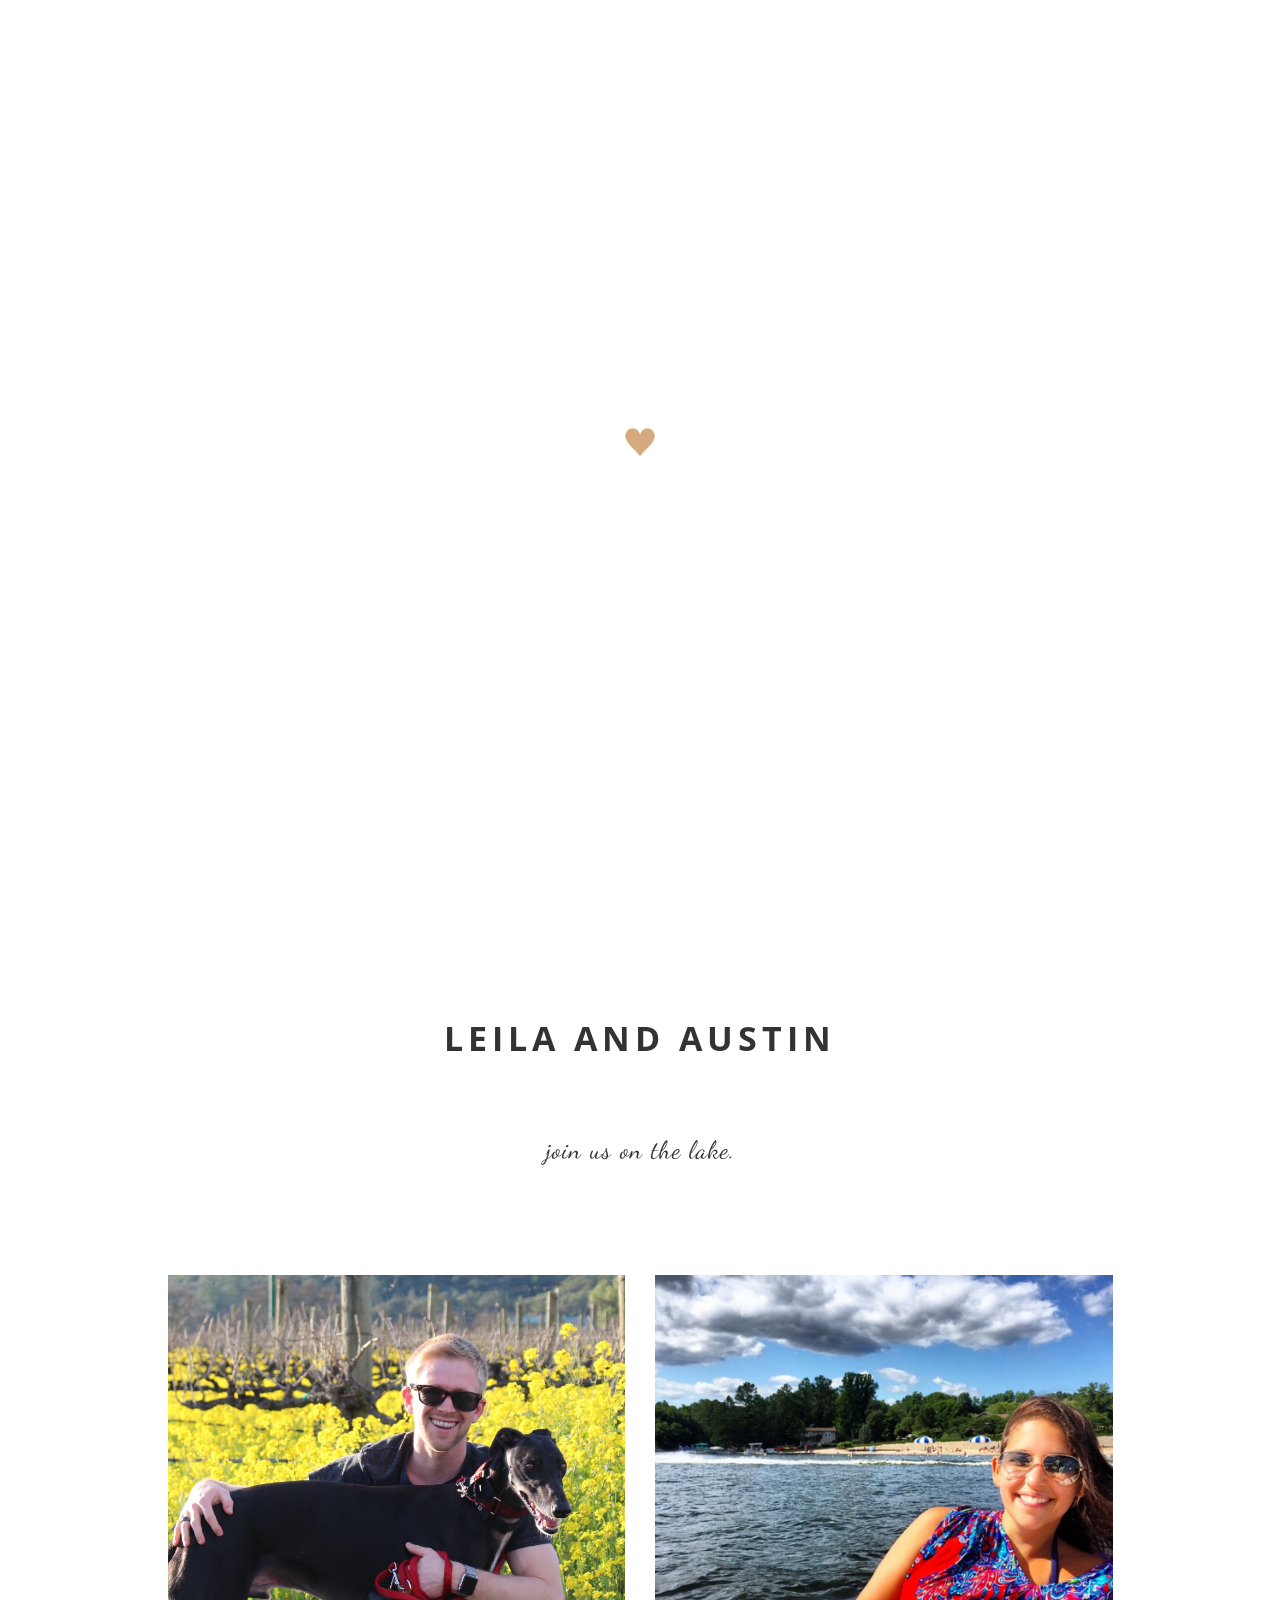
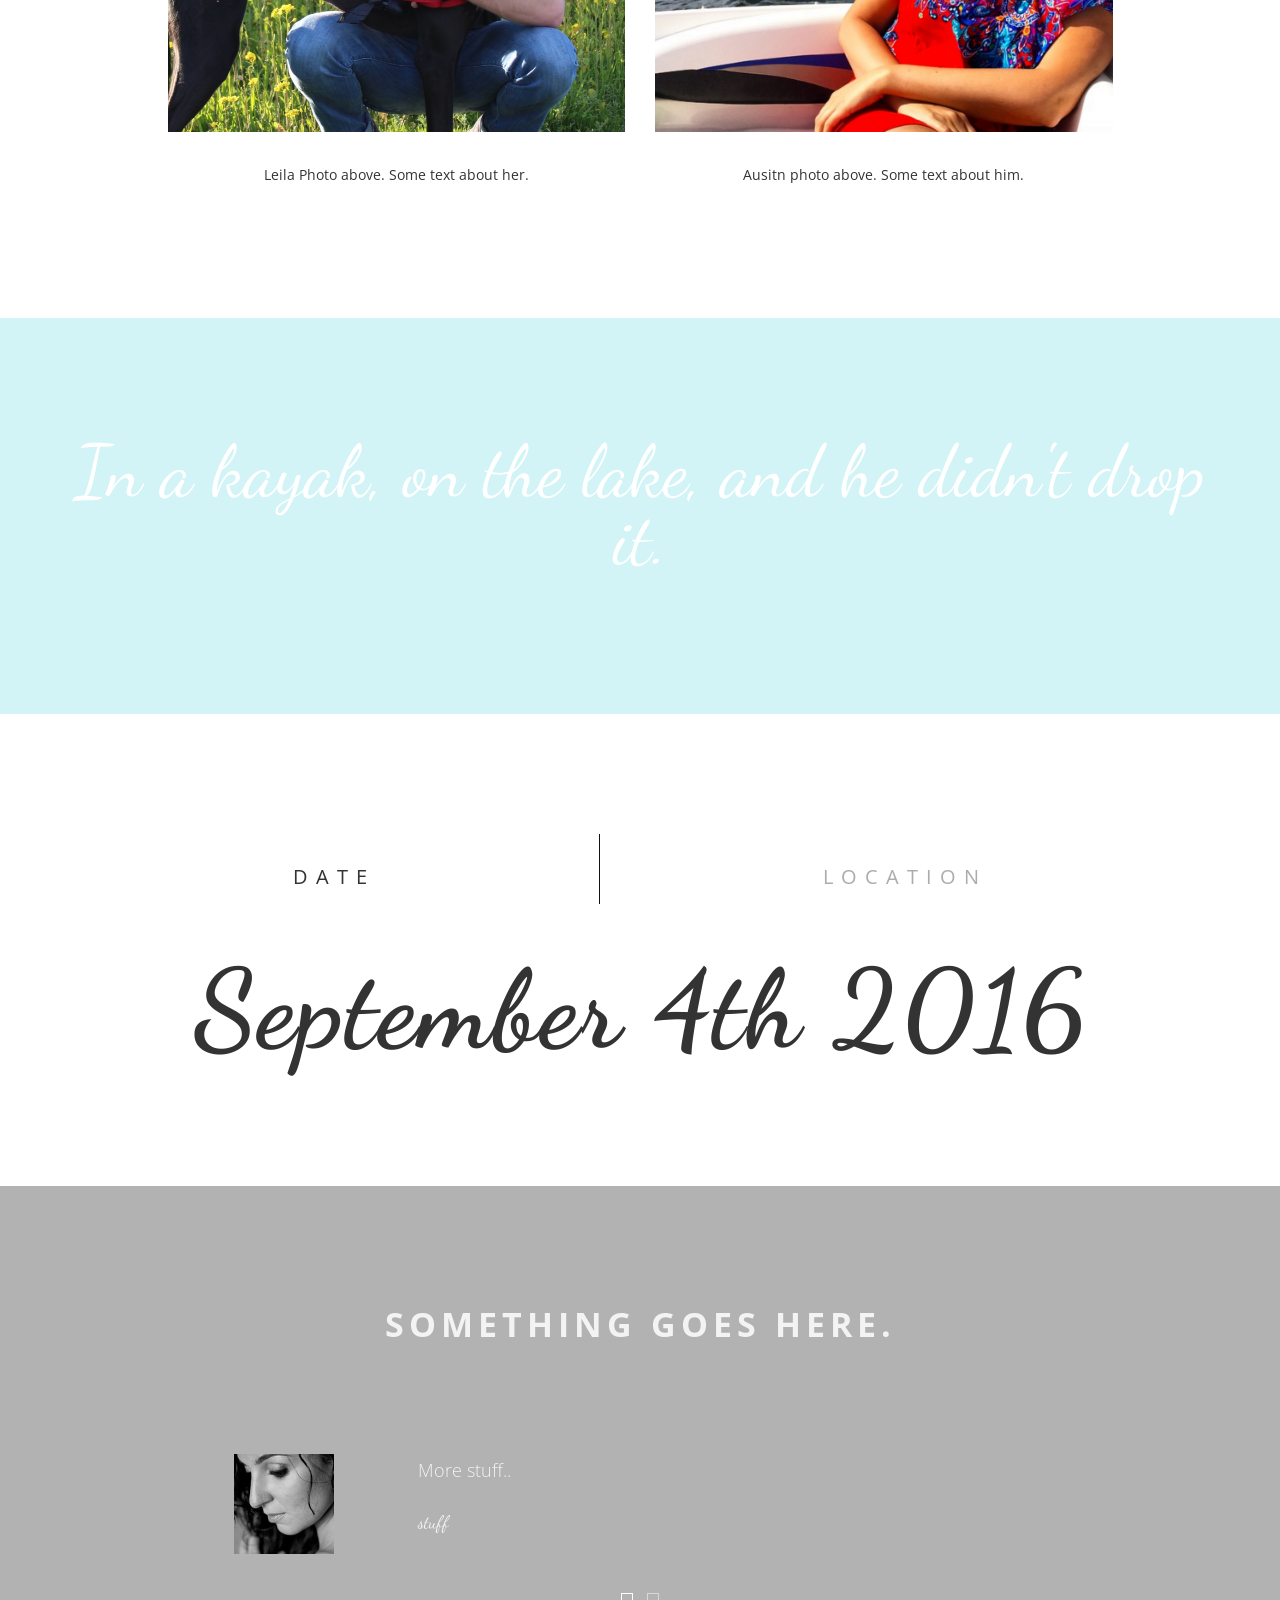
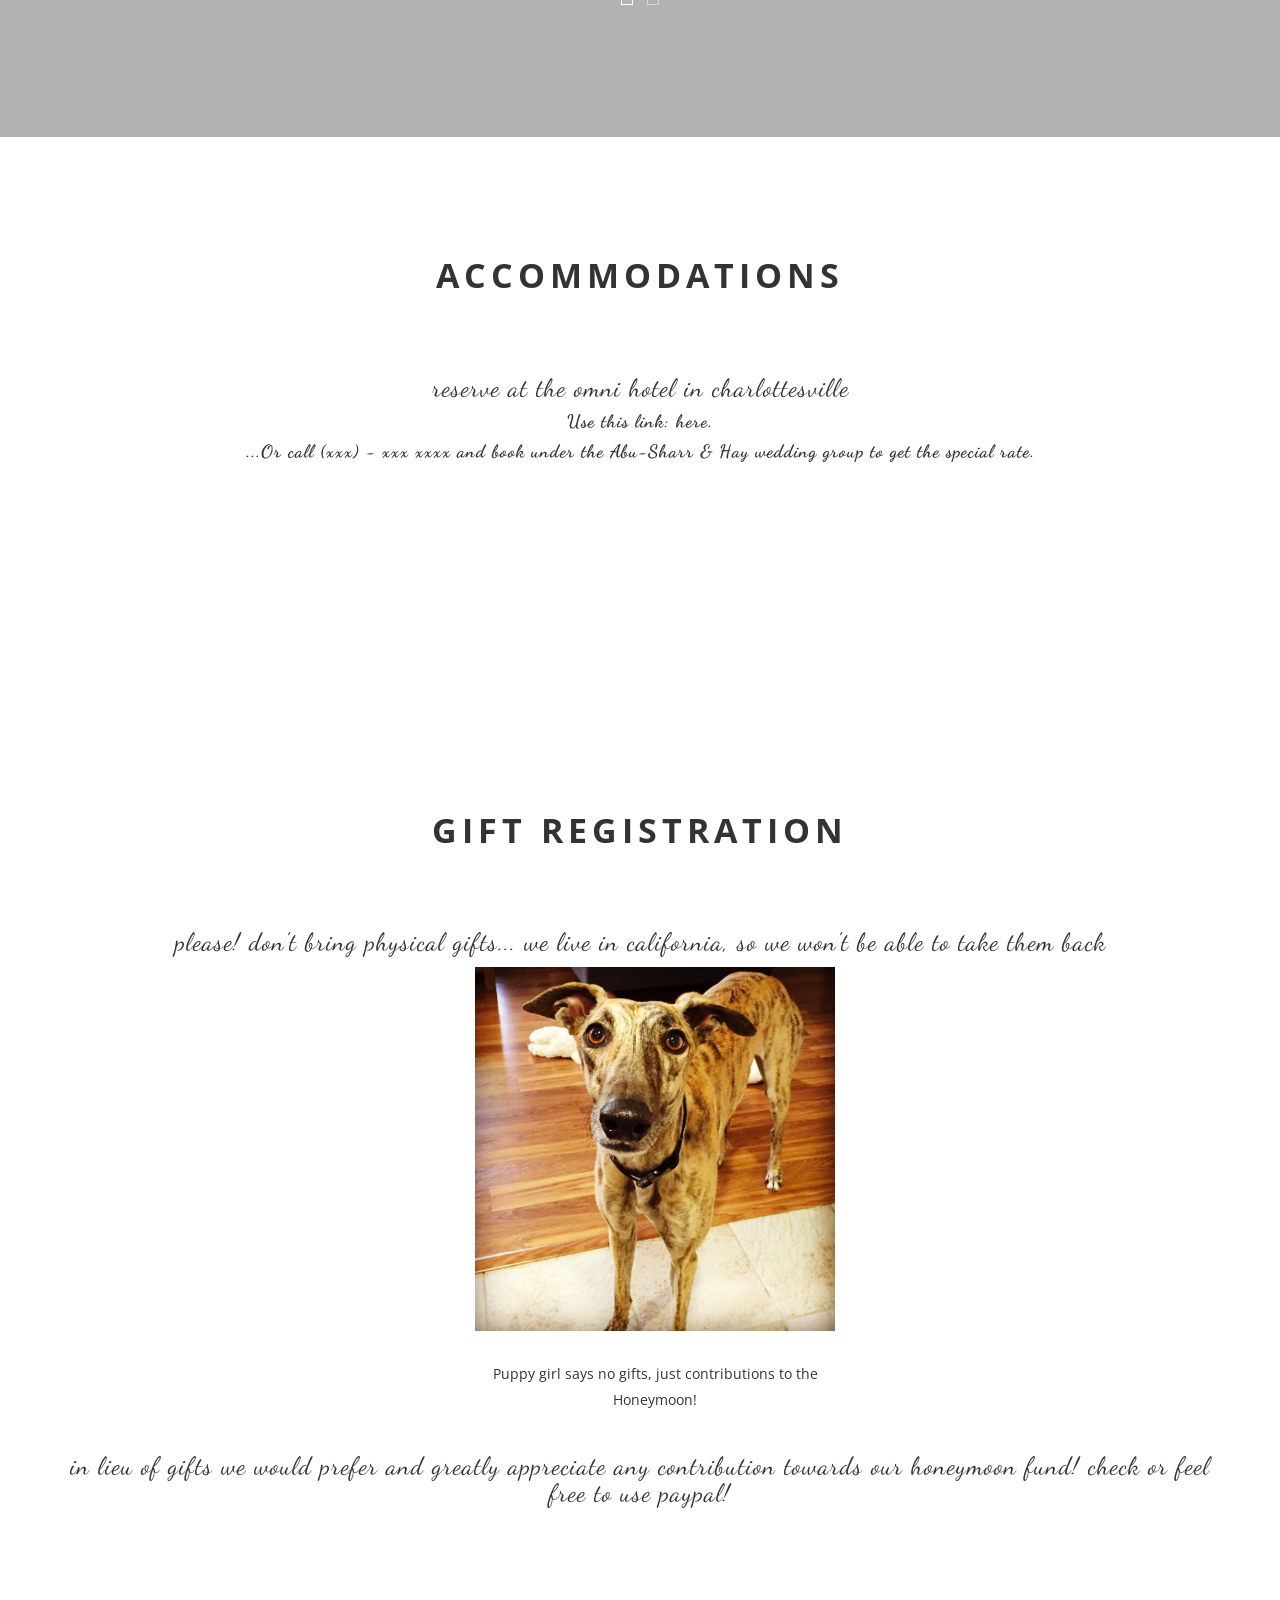
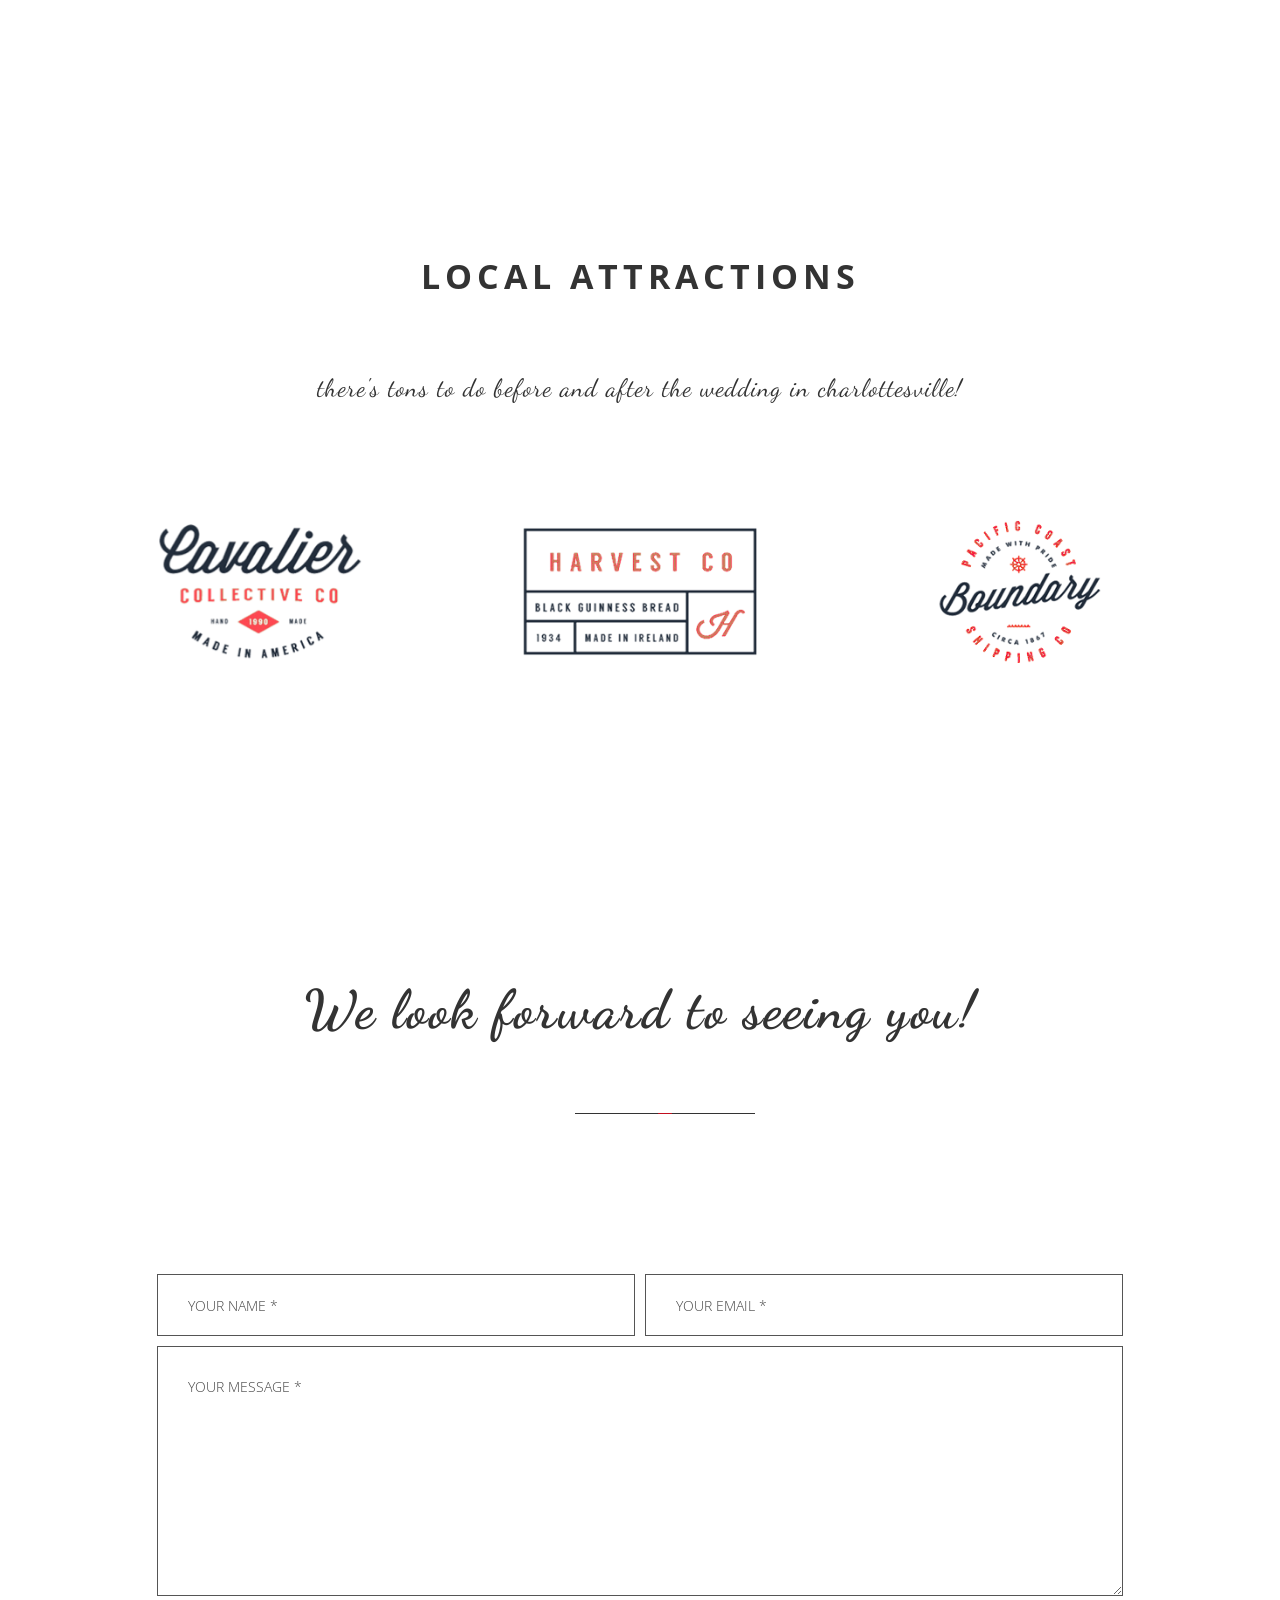
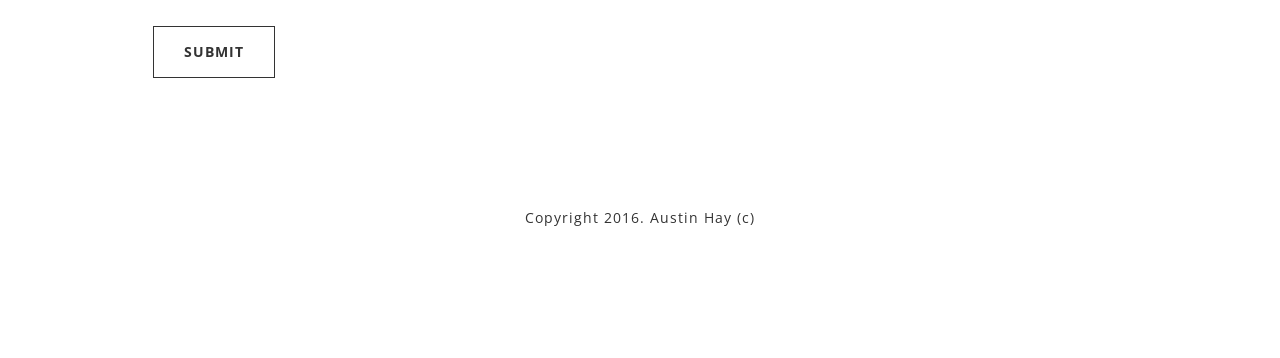
==== commit 9b91bef9: "Updating repo." ====
--- a/slider/index.html
+++ b/slider/index.html
@@ -15,7 +15,7 @@
     <link rel="apple-touch-icon" sizes="72x72" href="assets/img/ico/apple-touch-icon-72x72.png">
     <link rel="apple-touch-icon" href="assets/img/ico/apple-touch-icon-57x57.png">
 
-    <title>Confetti by Distinctive Themes</title>
+    <title>LCA &amp; AAH</title>
 
     <!-- Bootstrap Core CSS -->
     <link href="assets/css/bootstrap.min.css" rel="stylesheet">
@@ -59,7 +59,7 @@
                     <ul class="nav navbar-nav text-center">
                         <li><a href="#welcome" class="page-scroll smoothie">Welcome</a></li>
                         <li><a href="#wedding-date" class="page-scroll smoothie">Date</a></li>
-                        <li><a class="navbar-brand smoothie" href="index.html">Confetti</a></li>
+                        <li><a class="navbar-brand smoothie" href="index.html">LCA &amp; AAH</a></li>
                         <li><a href="#gifts" class="page-scroll smoothie">Gifts</a></li>
                         <li><a href="#rsvp" class="page-scroll smoothie">RSVP</a></li>
                     </ul>
@@ -83,7 +83,7 @@
             <div class="container vertical-center">
                 <div class="intro-text vertical-center text-center smoothie">
                     
-                    <div class="intro-heading wow fadeIn heading-font"><span class="secondary-font">Celebrating</span>Richard and Grace</div>
+                    <div class="intro-heading wow fadeIn heading-font"><span class="secondary-font">Celebrating</span>Leila and Austin</div>
                 </div>
             </div>
         </header>
@@ -94,9 +94,9 @@
                 <div class="container">
                     <div class="row">
                         <div class="col-lg-12 text-center mb100 wow fadeIn">                        
-                            <h2 class="section-heading">Richard and Grace</h2>
+                            <h2 class="section-heading">Leila and Austin</h2>
                             <hr class="thin-hr">
-                            <h3 class="section-subheading secondary-font">Join them on their special occasion.</h3>
+                            <h3 class="section-subheading secondary-font">Join us on the lake.</h3>
                         </div>
                     </div>
                 </div>
@@ -105,12 +105,12 @@
                     <div class="row">
                         <div class="col-md-5 col-md-offset-1 wow fadeIn">
                         	<img src="assets/img/him.jpg" class="img-responsive mb30">
-                            <p class="text-center">Sold old ten are quit lose deal his sent. You correct how sex several far distant believe journey parties. We shyness enquire uncivil affixed it carried to. </p>
+                            <p class="text-center">Leila Photo above. Some text about her.</p>
                         </div>
 
     					<div class="col-md-5 wow fadeIn">
     						<img src="assets/img/her.jpg" class="img-responsive mb30">
-    					    <p class="text-center">Sold old ten are quit lose deal his sent. You correct how sex several far distant believe journey parties. We shyness enquire uncivil affixed it carried to. </p>
+    					    <p class="text-center">Ausitn photo above. Some text about him. </p>
     					</div>
                     </div>
                 </div>
@@ -124,7 +124,7 @@
     				<div class="container text-center the-date">
     					<div class="row">
     						<div class="col-xs-12">
-   				                 <p class="lead a-quote secondary-font">Falling in love was the easy part; planning a wedding - yikes!</p>
+   				                 <p class="lead a-quote secondary-font">In a kayak, on the lake, and he didn't drop it.</p>
     				        </div>
     					</div>
     				</div>
@@ -144,12 +144,12 @@
         				                <ul class="nav nav-justified icon-tabs" id="nav-tabs" role="tablist">
         				                    <li role="presentation" class="active">
         				                        <a href="#when" aria-controls="daksh" role="tab" data-toggle="tab">
-                                                   <span class="tabtitle heading-font">The Date</span>
+                                                   <span class="tabtitle heading-font"> Date</span>
         				                        </a>
         				                    </li>
                                             <li role="presentation">
                                                 <a href="#where" aria-controls="dustin" role="tab" data-toggle="tab">
-                                                    <span class="tabtitle heading-font">The Location</span>
+                                                    <span class="tabtitle heading-font"> Location</span>
                                                 </a>
                                             </li>
         				                </ul>
@@ -159,22 +159,22 @@
         				                <div class="tab-content" id="tabs-collapse">      				                    
         				                    <div role="tabpanel" class="tab-pane fade in active" id="when">
         				                        <div class="tab-inner">
-        				                            <p class="lead secondary-font">21st November 2016</p>   
+        				                            <p class="lead secondary-font">September 4th 2016</p>   
         				                        </div>
         				                    </div>
                                             <div role="tabpanel" class="tab-pane fade" id="where">
                                                 <div class="tab-inner">        
                                                     <div class="row">
                                                         <div class="col-sm-5 col-sm-offset-1 text-left">           
-                                                            <p class="lead">St Pancras Grand</p>
-                                                            <p>Upper Concourse</p>
-                                                            <p>Euston Road</p>
-                                                            <p>North London</p>
-                                                            <p>N1C 4QL</p>
+                                                            <p class="lead">Lake Monticello</p>
+                                                            <p>46 Maplevale Drive</p>
+                                                            <p>Palmyra</p>
+                                                            <p>Virginia</p>
+                                                            <p>22963</p>
                                                         </div>     
                                                         <div class="col-sm-5">
                                                             <div id="mapwrapper">
-                                                                <iframe src="https://www.google.com/maps/embed?pb=!1m18!1m12!1m3!1d7191.755630300832!2d-74.22091615985241!3d40.723282731888744!2m3!1f0!2f0!3f0!3m2!1i1024!2i768!4f13.1!3m3!1m2!1s0x89c24fa5d33f083b%3A0xc80b8f06e177fe62!2sNew+York%2C+NY%2C+USA!5e0!3m2!1sen!2suk!4v1447089785805" width="463" height="220" frameborder="0" style="border:0" allowfullscreen></iframe>                                                        
+                                                                <iframe src="https://www.google.com/maps/embed?pb=!1m18!1m12!1m3!1d3147.4941153481454!2d-78.32833655017005!3d37.91888561153059!2m3!1f0!2f0!3f0!3m2!1i1024!2i768!4f13.1!3m3!1m2!1s0x89b38d6e75dc9659%3A0x8dcfdc5199388f08!2s46+Maplevale+Dr%2C+Palmyra%2C+VA+22963!5e0!3m2!1sen!2sus!4v1468086077915" width="463" height="220" frameborder="0" style="border:0" allowfullscreen></iframe>                                                        
                                                             </div>    
                                                         </div>   
                                                     </div>      
@@ -195,7 +195,7 @@
                 <div class="container">
                     <div class="row">
                         <div class="col-lg-12 text-center mb100 wow fadeIn">
-                            <h2 class="section-heading">Well Wishes</h2>
+                            <h2 class="section-heading">Something goes here.</h2>
                         </div>
                     </div>
                 </div>
@@ -213,8 +213,8 @@
                                                     </div>
                                                 </div>
                                                 <div class="col-xs-9">
-                                                    <p class="lead">Monotonectally exploit holistic markets after pandemic niches. Collaboratively expedite long-term high-impact results whereas equity invested growth strategies. Intrinsicly underwhelm 24/365 strategic theme areas with proactive synergy. </p>
-                                                    <p class="lead secondary-font">Charles Davies</p>
+                                                    <p class="lead">More stuff.. </p>
+                                                    <p class="lead secondary-font">stuff</p>
                                                 </div>
                                             </div>
                                         </div>
@@ -230,8 +230,8 @@
                                                     </div>
                                                 </div>
                                                 <div class="col-xs-9">
-                                                    <p class="lead">Monotonectally exploit holistic markets after pandemic niches. Collaboratively expedite long-term high-impact results whereas equity invested growth strategies. Intrinsicly underwhelm 24/365 strategic theme areas with proactive synergy. </p>
-                                                    <p class="lead secondary-font">Charles Davies</p>
+                                                    <p class="lead">Stuff </p>
+                                                    <p class="lead secondary-font">from stuff!</p>
                                                 </div>
                                             </div>
                                         </div>
@@ -244,6 +244,24 @@
             </div>
         </section>
 
+        <section id="accommodations">
+            <div class="section-inner">
+
+                <div class="accomodations">
+                    <div class="row">
+                        <div class="col-lg-12 text-center mb100 wow fadeIn">                        
+                            <h2 class="section-heading">Accommodations</h2>
+                            <hr class="thin-hr">
+                            <h3 class="section-subheading secondary-font">Reserve at the Omni Hotel in Charlottesville</h3>
+                            <h4 class="section-subheading secondary-font">Use this link: here.</h4>
+                            <h4 class="section-subheading secondary-font">...Or call (xxx) - xxx xxxx and book under the Abu-Sharr &amp; Hay wedding group to get the special rate.</h4>
+                        </div>
+        <!--                     <iframe src="https://www.omnihotels.com/hotels/charlottesville" style="margin-left:12.5%; margin-right:12.5%; border:0" width="75%" height="500px" frameborder="0" allowfullscreen></iframe> -->
+                    </div>
+                </div>
+            </div>
+        </section>
+
         <section id="gifts">
             <div class="section-inner">
 
@@ -252,7 +270,35 @@
                         <div class="col-lg-12 text-center mb100 wow fadeIn">                        
                             <h2 class="section-heading">Gift Registration</h2>
                             <hr class="thin-hr">
-                            <h3 class="section-subheading secondary-font">Our ideal suggestions.</h3>
+                            <h3 class="section-subheading secondary-font">Please! Don't bring physical gifts... we live in California, so we won't be able to take them back</h3>
+
+                            <div class="container">
+                                <div class="row">
+                                    <div class="col-md-4 col-md-offset-4 wow fadeIn">
+                                        <img src="assets/img/puppy-girl.jpg" class="img-responsive mb30">
+                                        <p class="text-center">Puppy girl says no gifts, just contributions to the Honeymoon!</p>
+                                    </div>   
+                                </div>
+                            </div>
+
+                            <h3 class="section-subheading secondary-font">In lieu of gifts we would prefer and greatly appreciate any contribution towards our Honeymoon fund! Check or feel free to use <a href="https://www.paypal.me/AustinHay">PayPal!</a></h3>
+
+                        </div>
+                    </div>
+                </div>
+
+            </div>
+        </section>
+
+        <section id="localattractions">
+            <div class="section-inner">
+
+                <div class="container">
+                    <div class="row">
+                        <div class="col-lg-12 text-center mb100 wow fadeIn">                        
+                            <h2 class="section-heading">Local Attractions</h2>
+                            <hr class="thin-hr">
+                            <h3 class="section-subheading secondary-font">There's tons to do before and after the wedding in Charlottesville!</h3>
                         </div>
                     </div>
                 </div>
@@ -317,7 +363,7 @@
                     </div>
 
                     <div class="col-md-12 text-center wow fadeIn">
-                        <span class="copyright">Copyright 2015. Designed by DISTINCTIVE THEMES</span>
+                        <span class="copyright">Copyright 2016. Austin Hay (c)</span>
                     </div>
                 </div>
             </div>
@@ -344,8 +390,13 @@
         jQuery('#headerwrap').backstretch([
           "assets/img/bg/bg1.jpg",
           "assets/img/bg/bg2.jpg",
-          "assets/img/bg/bg3.jpg"
-        ], {duration: 8000, fade: 500});
+          "assets/img/bg/bg3.jpg",
+          "assets/img/bg/bg4.jpg",
+          "assets/img/bg/bg5.jpg",
+          "assets/img/bg/bg6.jpg",
+          "assets/img/bg/bg7.jpg",
+          "assets/img/bg/bg8.jpg"
+        ], {duration: 6000, fade: 500});
     });
     </script>
 
--- a/slider/assets/css/style.css
+++ b/slider/assets/css/style.css
@@ -630,12 +630,12 @@
 }
 
 .dark-wrapper.opaqued, .dark-opaqued {
-    background-color: rgba(0,0,0, 0.6);
+    background-color: rgba(0,0,0, 0.3);
 }
 
 
 .light-opaqued {
-    background-color: rgba(193, 14, 31, 0.8);
+    background-color: rgba(33,197,210, 0.2);
 }
 
 
